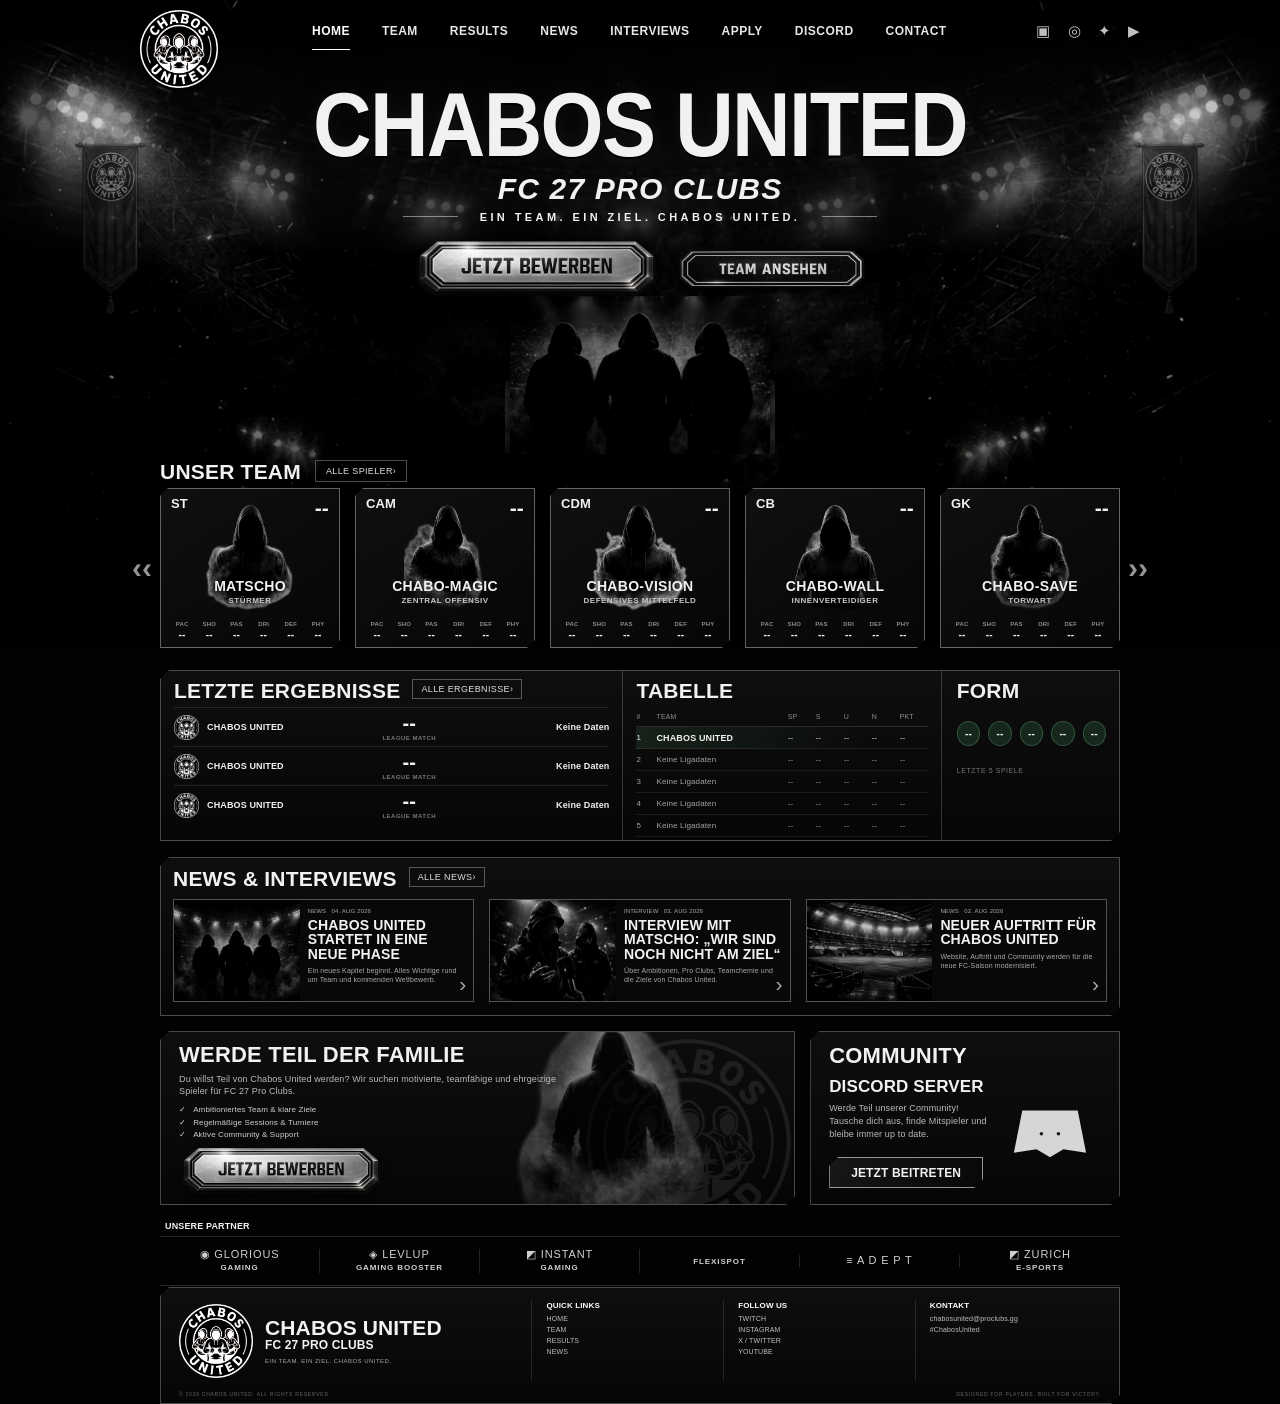
==== index.html @ f2123659 "Add files via upload" ====
<!doctype html>
<html lang="de">
<head>
  <meta charset="utf-8">
  <meta name="viewport" content="width=device-width,initial-scale=1,viewport-fit=cover">
  <title>Chabos United | FC Pro Clubs</title>
  <meta name="description" content="Offizielle Website von Chabos United. Spieler, Ergebnisse, Statistiken, News, Interviews und Bewerbungen.">
  <meta name="theme-color" content="#050505">
  <meta property="og:title" content="Chabos United | FC Pro Clubs">
  <meta property="og:description" content="Ein Team. Ein Ziel. Chabos United.">
  <meta property="og:type" content="website">
  <meta property="og:image" content="/assets/backgrounds/jersey-fabric.webp">
  <link rel="stylesheet" href="/css/style.css">
  <script defer src="/js/config.js"></script>
  <script defer src="/js/app.js"></script>
</head>
<body>
  <div class="site-bg" aria-hidden="true"></div>
  <header class="topbar" id="topbar">
    <div class="nav-wrap">
      <a class="brand" href="/" aria-label="Chabos United Home"><img src="/assets/branding/logo.webp" alt="Chabos United"></a>
      <button class="nav-toggle" type="button" aria-label="Menü öffnen" aria-expanded="false"><span></span><span></span><span></span></button>
      <nav class="main-nav" aria-label="Hauptnavigation">
        <a class="active" href="/">HOME</a>
        <a href="/team.html">TEAM</a>
        <a href="/results.html">RESULTS</a>
        <a href="/news.html">NEWS</a>
        <a href="/interviews.html">INTERVIEWS</a>
        <a href="/apply.html">APPLY</a>
        <a href="#discord">DISCORD</a>
        <a href="/contact.html">CONTACT</a>
      </nav>
      <div class="socials" aria-label="Social Media">
        <a href="#" aria-label="Twitch">▣</a><a href="#" aria-label="Instagram">◎</a><a href="#" aria-label="X">✦</a><a href="#" aria-label="YouTube">▶</a>
      </div>
    </div>
  </header>

  <main>
    <section class="hero" id="home"><img class="hero-lights" src="/assets/effects/hero-lights.webp" alt="" aria-hidden="true">
      <img class="hero-banner hero-banner-left" src="/assets/effects/banner.webp" alt="" aria-hidden="true">
      <img class="hero-banner hero-banner-right" src="/assets/effects/banner.webp" alt="" aria-hidden="true">
      <div class="hero-inner shell">
        <h1>CHABOS UNITED</h1>
        <div class="hero-subtitle">FC 27 PRO CLUBS</div>
        <div class="hero-tagline"><span></span>EIN TEAM. EIN ZIEL. CHABOS UNITED.<span></span></div>
        <div class="hero-actions">
          <a class="image-button apply" href="/apply.html"><img src="/assets/ui/apply-button.webp" alt="Jetzt bewerben"></a>
          <a class="image-button team" href="/team.html"><img src="/assets/ui/team-button.webp" alt="Team ansehen"></a>
        </div>
      </div>
      <img class="hero-trio" src="/assets/effects/hero-stage.webp" alt="Drei Chabos United Spieler">
      <img class="hero-smoke" src="/assets/effects/smoke.webp" alt="" aria-hidden="true">
    </section>

    <section class="team-section shell" id="team">
      <div class="section-title-row">
        <h2>UNSER TEAM</h2>
        <a class="mini-link" href="/team.html">ALLE SPIELER <span>›</span></a>
      </div>
      <div class="team-carousel-wrap">
        <button class="carousel-arrow left" aria-label="Vorherige Spieler">‹‹</button>
        <div class="team-carousel" id="teamCarousel" aria-live="polite"></div>
        <button class="carousel-arrow right" aria-label="Nächste Spieler">››</button>
      </div>
    </section>

    <section class="match-overview shell panel-cut">
      <div class="results-panel overview-col">
        <div class="panel-heading"><h2>LETZTE ERGEBNISSE</h2><a href="/results.html">ALLE ERGEBNISSE <span>›</span></a></div>
        <div id="recentMatches" class="match-list"></div>
      </div>
      <div class="table-panel overview-col">
        <div class="panel-heading"><h2>TABELLE</h2></div>
        <div class="standings-head"><span>#</span><span>TEAM</span><span>SP</span><span>S</span><span>U</span><span>N</span><span>PKT</span></div>
        <div class="standing-row active"><span>1</span><strong>CHABOS UNITED</strong><span id="tablePlayed">--</span><span id="tableWins">--</span><span id="tableDraws">--</span><span id="tableLosses">--</span><span id="tablePoints">--</span></div>
        <div class="standing-row muted"><span>2</span><span>Keine Ligadaten</span><span>--</span><span>--</span><span>--</span><span>--</span><span>--</span></div>
        <div class="standing-row muted"><span>3</span><span>Keine Ligadaten</span><span>--</span><span>--</span><span>--</span><span>--</span><span>--</span></div>
        <div class="standing-row muted"><span>4</span><span>Keine Ligadaten</span><span>--</span><span>--</span><span>--</span><span>--</span><span>--</span></div>
        <div class="standing-row muted"><span>5</span><span>Keine Ligadaten</span><span>--</span><span>--</span><span>--</span><span>--</span><span>--</span></div>
      </div>
      <div class="form-panel overview-col">
        <div class="panel-heading"><h2>FORM</h2></div>
        <div class="form-badges" id="formBadges"><span>--</span><span>--</span><span>--</span><span>--</span><span>--</span></div>
        <small>LETZTE 5 SPIELE</small>
      </div>
    </section>

    <section class="news-section shell panel-cut">
      <div class="panel-heading"><h2>NEWS &amp; INTERVIEWS</h2><a href="/news.html">ALLE NEWS <span>›</span></a></div>
      <div class="news-grid" id="homeNews"></div>
    </section>

    <section class="recruit-community shell">
      <article class="recruit panel-cut">
        <div class="recruit-copy">
          <h2>WERDE TEIL DER FAMILIE</h2>
          <p>Du willst Teil von Chabos United werden? Wir suchen motivierte, teamfähige und ehrgeizige Spieler für FC 27 Pro Clubs.</p>
          <ul><li>Ambitioniertes Team &amp; klare Ziele</li><li>Regelmäßige Sessions &amp; Turniere</li><li>Aktive Community &amp; Support</li></ul>
          <a class="image-button recruit-button" href="/apply.html"><img src="/assets/ui/apply-button.webp" alt="Jetzt bewerben"></a>
        </div>
        <img class="recruit-figure" src="/assets/effects/recruit-hoodie.webp" alt="Chabos United Spieler">
        <img class="recruit-watermark" src="/assets/branding/logo.webp" alt="" aria-hidden="true">
      </article>
      <article class="community panel-cut" id="discord">
        <h2>COMMUNITY</h2>
        <h3>DISCORD SERVER</h3>
        <p>Werde Teil unserer Community! Tausche dich aus, finde Mitspieler und bleibe immer up to date.</p>
        <div class="discord-mark" aria-hidden="true"><span>●</span><span>●</span></div>
        <a class="discord-button" data-discord-link href="#">JETZT BEITRETEN</a>
      </article>
    </section>

    <section class="partners shell">
      <div class="partners-label">UNSERE PARTNER</div>
      <div class="partner-row"><span>◉ GLORIOUS<br><b>GAMING</b></span><span>◈ LEVLUP<br><b>GAMING BOOSTER</b></span><span>◩ INSTANT<br><b>GAMING</b></span><span><b>FLEXISPOT</b></span><span>≡ A D E P T</span><span>◩ ZURICH<br><b>E-SPORTS</b></span></div>
    </section>
  </main>

  <footer class="footer shell panel-cut">
    <div class="footer-brand"><img src="/assets/branding/logo.webp" alt="Chabos United"><div><strong>CHABOS UNITED</strong><span>FC 27 PRO CLUBS</span><small>EIN TEAM. EIN ZIEL. CHABOS UNITED.</small></div></div>
    <div class="footer-links"><h4>QUICK LINKS</h4><a href="/">HOME</a><a href="/team.html">TEAM</a><a href="/results.html">RESULTS</a><a href="/news.html">NEWS</a></div>
    <div class="footer-links"><h4>FOLLOW US</h4><a href="#">TWITCH</a><a href="#">INSTAGRAM</a><a href="#">X / TWITTER</a><a href="#">YOUTUBE</a></div>
    <div class="footer-links"><h4>KONTAKT</h4><a href="mailto:chabosunited@proclubs.gg">chabosunited@proclubs.gg</a><span>#ChabosUnited</span></div>
    <div class="footer-bottom"><span>© 2026 CHABOS UNITED. ALL RIGHTS RESERVED.</span><span>DESIGNED FOR PLAYERS. BUILT FOR VICTORY.</span></div>
  </footer>
</body>
</html>
---- css/style.css ----
:root{--bg:#050505;--panel:rgba(11,11,11,.92);--panel2:#101010;--text:#f1f1f1;--muted:#9b9b9b;--line:rgba(255,255,255,.26);--line2:rgba(255,255,255,.48);--green:#284b35;--head:"Arial Narrow","Roboto Condensed",Impact,sans-serif;--ui:"Arial Narrow","Roboto Condensed","Segoe UI",sans-serif}
*{box-sizing:border-box}html{scroll-behavior:smooth;background:#020202}body{margin:0;min-width:320px;background:#020202;position:relative;color:var(--text);font-family:var(--ui);font-size:13px;letter-spacing:.01em;overflow-x:hidden}.site-bg{position:absolute;z-index:0;pointer-events:none;inset:0 0 auto;height:650px;background:linear-gradient(to bottom,rgba(0,0,0,.08) 0%,rgba(0,0,0,.1) 50%,#020202 98%),url('/assets/backgrounds/stadium.webp') center -72px/cover no-repeat;filter:brightness(1.12) contrast(1.08)}.site-bg:after{content:"";position:absolute;inset:0;background:radial-gradient(circle at 50% 18%,transparent 0 17%,rgba(0,0,0,.16) 42%,rgba(0,0,0,.5) 100%),linear-gradient(to bottom,transparent 70%,#020202)}header,main,footer{position:relative;z-index:1}a{color:inherit;text-decoration:none}img{display:block;max-width:100%}.shell{width:min(960px,calc(100% - 30px));margin-inline:auto}.panel-cut{position:relative;background:linear-gradient(180deg,rgba(15,15,15,.94),rgba(6,6,6,.96));border:1px solid var(--line);clip-path:polygon(9px 0,100% 0,100% calc(100% - 9px),calc(100% - 9px) 100%,0 100%,0 9px)}
.topbar{position:absolute;z-index:50;top:0;left:0;width:100%;height:62px;transition:.25s}.topbar.sticky{position:fixed;background:rgba(2,2,2,.83);backdrop-filter:blur(12px);border-bottom:1px solid rgba(255,255,255,.12)}.nav-wrap{height:62px;max-width:1000px;margin:auto;padding:0;display:flex;align-items:center}.brand{width:86px;align-self:flex-start;margin-top:10px;flex:none;filter:drop-shadow(0 2px 2px #000)}.brand img{width:78px;height:78px;object-fit:contain}.main-nav{display:flex;align-items:center;gap:32px;margin-left:86px;height:100%;white-space:nowrap}.main-nav a{font:700 12px/1 var(--ui);letter-spacing:.04em;color:#e7e7e7;height:100%;display:flex;align-items:center;position:relative}.main-nav a:hover,.main-nav a.active{color:#fff}.main-nav a.active:after{content:"";position:absolute;left:0;right:0;bottom:12px;height:1px;background:#fff}.socials{margin-left:auto;display:flex;gap:17px;font-size:15px;align-items:center}.socials a{opacity:.8}.socials a:hover{opacity:1}.nav-toggle{display:none;margin-left:auto;background:transparent;border:0;padding:10px}.nav-toggle span{display:block;width:24px;height:2px;background:#fff;margin:5px 0}
.hero{height:454px;position:relative;overflow:hidden;padding-top:68px}.hero-lights{position:absolute;z-index:1;left:0;right:0;top:33px;width:100%;height:220px;object-fit:cover;opacity:.34;mix-blend-mode:screen;pointer-events:none;-webkit-mask-image:linear-gradient(to bottom,transparent 0,#000 18%,#000 75%,transparent 100%);mask-image:linear-gradient(to bottom,transparent 0,#000 18%,#000 75%,transparent 100%)}.hero-inner{text-align:center;position:relative;z-index:5}.hero h1{margin:15px 0 0;font-family:var(--head);font-weight:900;font-stretch:condensed;font-size:90px;line-height:.94;letter-spacing:-.02em;transform:scaleX(.9);text-shadow:0 2px 0 #000,0 0 20px rgba(255,255,255,.06)}.hero-subtitle{margin-top:4px;font-size:30px;font-weight:800;font-style:italic;letter-spacing:.04em}.hero-tagline{margin-top:5px;display:flex;align-items:center;justify-content:center;gap:22px;font-size:11px;font-weight:700;letter-spacing:.31em}.hero-tagline span{width:55px;height:1px;background:rgba(255,255,255,.45)}.hero-actions{display:flex;justify-content:center;align-items:center;gap:18px;margin-top:16px}.image-button{display:block;transition:transform .2s,filter .2s;filter:drop-shadow(0 3px 4px #000)}.image-button:hover{transform:translateY(-2px);filter:brightness(1.14) drop-shadow(0 4px 6px #000)}.image-button:active{transform:translateY(1px) scale(.99)}.image-button.apply{width:245px}.image-button.team{width:190px}.hero-banner{position:absolute;z-index:2;top:142px;width:105px;height:174px;object-fit:contain;opacity:.6;filter:brightness(.72)}.hero-banner-left{left:58px}.hero-banner-right{right:58px;transform:scaleX(-1)}.hero-trio{position:absolute;z-index:3;width:420px;height:200px;object-fit:contain;left:50%;bottom:-42px;transform:translateX(-50%);filter:brightness(.58) contrast(1.08) drop-shadow(0 0 8px #000);-webkit-mask-image:radial-gradient(ellipse 72% 76% at 50% 58%,#000 48%,transparent 100%);mask-image:radial-gradient(ellipse 72% 76% at 50% 58%,#000 48%,transparent 100%)}.hero-smoke{position:absolute;z-index:2;left:50%;bottom:-32px;width:940px;height:180px;object-fit:contain;transform:translateX(-50%);opacity:.54;mix-blend-mode:screen;animation:drift 16s ease-in-out infinite alternate}@keyframes drift{to{transform:translateX(-48%) scale(1.03)}}
.team-section{height:212px;position:relative;z-index:6}.section-title-row{height:34px;display:flex;align-items:center;gap:14px}.section-title-row h2,.panel-heading h2,.recruit h2,.community h2{font:900 21px/1 var(--head);letter-spacing:.01em;margin:0}.mini-link,.panel-heading>a{border:1px solid rgba(255,255,255,.3);height:22px;padding:0 10px;display:flex;align-items:center;font-size:9px;letter-spacing:.04em;color:#ddd}.team-carousel-wrap{position:relative}.team-carousel{display:grid;grid-template-columns:repeat(5,1fr);gap:15px;overflow:hidden}.carousel-arrow{position:absolute;top:64px;border:0;background:transparent;color:#cfcfcf;font:bold 30px/1 var(--head);z-index:3;opacity:.72;cursor:pointer}.carousel-arrow.left{left:-34px}.carousel-arrow.right{right:-34px}.player-card{height:160px;position:relative;padding:8px 10px 7px;overflow:hidden;background:linear-gradient(145deg,rgba(16,16,16,.98),rgba(6,6,6,.98));border:1px solid rgba(255,255,255,.36);clip-path:polygon(8px 0,100% 0,100% calc(100% - 8px),calc(100% - 8px) 100%,0 100%,0 8px);transition:.2s}.player-card:hover{transform:translateY(-3px);border-color:rgba(255,255,255,.65)}.player-card:after{content:"";position:absolute;inset:0;pointer-events:none;background-image:radial-gradient(rgba(255,255,255,.08) .7px,transparent .7px);background-size:15px 15px;opacity:.26}.player-top{position:relative;z-index:2;display:flex;justify-content:space-between;font:bold 13px/1 var(--ui)}.player-top .ovr{font-size:21px}.player-art{position:absolute;z-index:1;left:50%;top:15px;transform:translateX(-50%);width:126px;height:108px;object-fit:contain;filter:brightness(.8) contrast(1.08)}.player-name{position:absolute;z-index:3;left:6px;right:6px;top:90px;text-align:center;font:900 14px/1 var(--head);letter-spacing:.02em;white-space:nowrap;overflow:hidden;text-overflow:ellipsis}.player-role{position:absolute;z-index:3;left:6px;right:6px;top:107px;text-align:center;font-size:8px;font-weight:700;color:#c6c6c6;letter-spacing:.06em}.player-stats{position:absolute;z-index:3;left:9px;right:9px;bottom:7px;display:grid;grid-template-columns:repeat(6,1fr);gap:3px;text-align:center}.player-stat b{display:block;font-size:6px;color:#8c8c8c}.player-stat span{display:block;font-size:10px;font-weight:700;margin-top:2px}
.match-overview{height:171px;display:grid;grid-template-columns:1.45fr 1fr .56fr;margin-top:4px;overflow:hidden}.overview-col{min-width:0;padding:9px 13px}.overview-col+.overview-col{border-left:1px solid rgba(255,255,255,.19)}.panel-heading{height:26px;display:flex;align-items:flex-start;gap:12px}.panel-heading h2{font-size:21px}.panel-heading>a{height:20px;padding:0 8px;margin-top:-1px}.match-list{margin-top:1px}.match-row{height:39px;border-top:1px solid rgba(255,255,255,.1);display:grid;grid-template-columns:1.4fr .55fr 1.15fr;align-items:center;font-size:9px}.club-name{display:flex;align-items:center;gap:8px;font-weight:700}.mini-crest{width:25px;height:25px;object-fit:contain}.score{text-align:center;font:900 20px/1 var(--head)}.score small{display:block;margin-top:2px;font:600 6px/1 var(--ui);color:#777;letter-spacing:.08em}.opponent{text-align:right;font-weight:600;overflow:hidden;text-overflow:ellipsis;white-space:nowrap}.standings-head,.standing-row{display:grid;grid-template-columns:20px 1fr repeat(5,28px);align-items:center}.standings-head{height:21px;color:#8d8d8d;font-size:7px;border-bottom:1px solid rgba(255,255,255,.12)}.standing-row{height:22px;font-size:8px;border-bottom:1px solid rgba(255,255,255,.08)}.standing-row.active{background:linear-gradient(90deg,rgba(37,65,45,.42),transparent 78%)}.standing-row strong{font-size:9px}.standing-row.muted{color:#a4a4a4}.form-panel{padding-left:15px}.form-badges{display:flex;gap:8px;margin-top:15px}.form-badges span{width:25px;height:25px;border-radius:50%;display:grid;place-items:center;background:#16271c;border:1px solid #33553e;font:bold 10px/1 var(--ui)}.form-badges span.draw{background:#222;border-color:#555}.form-badges span.loss{background:#2b1717;border-color:#593434}.form-panel small{display:block;color:#777;font-size:7px;margin-top:21px;letter-spacing:.08em}
.news-section{height:159px;margin-top:16px;padding:10px 12px}.news-section>.panel-heading{height:31px}.news-grid{display:grid;grid-template-columns:repeat(3,1fr);gap:15px}.news-card{height:103px;border:1px solid rgba(255,255,255,.3);display:grid;grid-template-columns:42% 58%;overflow:hidden;position:relative;background:#080808}.news-card img{width:100%;height:100%;object-fit:cover;filter:grayscale(1) contrast(1.05) brightness(.75)}.news-copy{padding:8px 8px 6px}.news-meta{font-size:6px;color:#aaa;text-transform:uppercase;margin-bottom:4px}.news-copy h3{font:900 14px/1.02 var(--head);margin:0 0 5px}.news-copy p{font-size:7px;color:#aaa;line-height:1.35;margin:0 0 3px}.news-arrow{position:absolute;right:7px;bottom:5px;font-size:21px;color:#aaa}
.recruit-community{height:184px;margin-top:15px;display:grid;grid-template-columns:2.05fr 1fr;gap:15px}.recruit,.community{height:174px;overflow:hidden}.recruit{padding:12px 18px}.recruit-copy{position:relative;z-index:4;width:64%}.recruit h2,.community h2{font-size:22px}.recruit p{font-size:9px;line-height:1.35;color:#bbb;margin:7px 0}.recruit ul{list-style:none;margin:5px 0 3px;padding:0;font-size:8px;line-height:1.55;color:#d0d0d0}.recruit li:before{content:"✓";margin-right:7px}.recruit-button{width:204px;margin-top:5px}.recruit-figure{position:absolute;z-index:2;right:65px;bottom:-43px;width:235px;height:245px;object-fit:contain;opacity:.64;filter:brightness(.72) contrast(1.12)}.recruit-watermark{position:absolute;z-index:1;right:3px;bottom:-40px;width:205px;opacity:.08}.community{padding:13px 18px;position:relative}.community h3{font:900 17px/1 var(--head);margin:11px 0 7px}.community p{font-size:9px;line-height:1.45;color:#bcbcbc;width:61%;margin:0}.discord-mark{position:absolute;right:27px;top:72px;width:84px;height:58px;background:#d6d6d6;clip-path:polygon(17% 11%,83% 11%,93% 84%,66% 78%,50% 92%,34% 78%,7% 84%);display:flex;justify-content:center;gap:12px;align-items:center;color:#181818}.discord-mark span{font-size:8px}.discord-button{display:grid;place-items:center;position:absolute;left:18px;bottom:16px;width:154px;height:31px;border:1px solid rgba(255,255,255,.55);clip-path:polygon(9px 0,100% 0,100% calc(100% - 9px),calc(100% - 9px) 100%,0 100%,0 9px);font:900 12px/1 var(--head);background:linear-gradient(110deg,#171717,#080808);transition:.2s}.discord-button:hover{background:#1c1c1c;transform:translateY(-2px)}
.partners{height:72px}.partners-label{height:22px;font:bold 9px/1 var(--ui);display:flex;align-items:flex-end;padding:0 5px 5px;border-bottom:1px solid rgba(255,255,255,.15)}.partner-row{height:49px;display:grid;grid-template-columns:repeat(6,1fr);align-items:center;text-align:center;border-bottom:1px solid rgba(255,255,255,.15)}.partner-row span{font-size:11px;letter-spacing:.08em;color:#d0d0d0;border-right:1px solid rgba(255,255,255,.13);line-height:1.05}.partner-row span:last-child{border-right:0}.partner-row b{font-size:8px;font-weight:600}
.footer{height:117px;margin-bottom:0;padding:12px 18px 22px;display:grid;grid-template-columns:2fr 1.05fr 1.05fr 1.1fr;gap:14px;overflow:hidden}.footer-brand{display:flex;align-items:center;gap:12px}.footer-brand img{width:74px;height:74px;object-fit:contain}.footer-brand div{display:flex;flex-direction:column}.footer-brand strong{font:900 21px/1 var(--head)}.footer-brand span{font:bold 12px/1.3 var(--ui)}.footer-brand small{font-size:6px;color:#aaa;margin-top:5px;letter-spacing:.08em}.footer-links{border-left:1px solid rgba(255,255,255,.12);padding-left:14px;display:flex;flex-direction:column;font-size:7px;line-height:1.55;color:#c0c0c0}.footer-links h4{margin:2px 0 4px;font:bold 8px/1 var(--ui);color:#fff}.footer-bottom{position:absolute;left:18px;right:18px;bottom:6px;display:flex;justify-content:space-between;font-size:5px;color:#686868;letter-spacing:.15em}
/* subpages */.subpage{padding-top:90px;min-height:100vh}.subpage .subhero{min-height:130px;padding:25px 0;border-bottom:1px solid rgba(255,255,255,.13)}.subhero h1{font:900 54px/.95 var(--head);margin:0}.subhero p{color:#aaa;margin-top:8px;max-width:600px}.content-panel{margin:20px auto;padding:18px;min-height:300px}.content-grid{display:grid;grid-template-columns:repeat(3,1fr);gap:16px}.detail-card{border:1px solid var(--line);background:#090909;padding:14px}.detail-card h3{font:900 20px/1 var(--head);margin:0 0 8px}.detail-card p{color:#aaa}.apply-form{display:grid;grid-template-columns:1fr 1fr;gap:12px}.apply-form label{display:flex;flex-direction:column;gap:6px;font-size:10px;font-weight:700}.apply-form input,.apply-form select,.apply-form textarea{background:#080808;border:1px solid #333;color:#eee;padding:11px 12px;font:inherit}.apply-form textarea{min-height:110px;resize:vertical}.apply-form .full{grid-column:1/-1}.submit{background:#e4e4e4;color:#111;border:0;padding:12px 18px;font:900 16px/1 var(--head);cursor:pointer}.form-status{grid-column:1/-1;color:#bbb;font-size:10px}
@media(max-width:1000px){.main-nav{gap:20px;margin-left:65px}.hero-banner{display:none}.carousel-arrow{display:none}.team-carousel{overflow-x:auto;scroll-snap-type:x mandatory;display:flex;padding-bottom:4px}.player-card{flex:0 0 174px;scroll-snap-align:start}.shell{width:min(930px,calc(100% - 28px))}}
@media(max-width:780px){.topbar,.nav-wrap{height:58px}.brand{width:66px;margin-top:7px}.brand img{width:64px;height:64px}.nav-toggle{display:block}.main-nav{position:fixed;inset:58px 0 auto;background:rgba(0,0,0,.96);padding:18px 22px;display:none;flex-direction:column;align-items:flex-start;gap:0;margin:0;height:auto;border-bottom:1px solid #333}.main-nav.open{display:flex}.main-nav a{height:38px;width:100%}.main-nav a.active:after{bottom:2px;right:auto;width:35px}.socials{display:none}.hero{height:415px;padding-top:80px}.hero h1{font-size:clamp(52px,13vw,78px)}.hero-subtitle{font-size:23px}.hero-tagline{font-size:8px;letter-spacing:.18em;gap:10px}.hero-tagline span{width:25px}.hero-actions{gap:8px}.image-button.apply{width:205px}.image-button.team{width:160px}.hero-trio{width:310px}.team-section{height:202px}.match-overview{height:auto;display:block;clip-path:none}.overview-col+.overview-col{border-left:0;border-top:1px solid rgba(255,255,255,.18)}.results-panel{min-height:165px}.table-panel{min-height:160px}.form-panel{min-height:110px}.news-section{height:auto}.news-grid{grid-template-columns:1fr}.news-card{height:110px}.recruit-community{height:auto;grid-template-columns:1fr}.recruit,.community{height:185px}.partners{height:auto}.partner-row{grid-template-columns:repeat(3,1fr);height:auto}.partner-row span{min-height:43px;display:grid;place-items:center;border-bottom:1px solid rgba(255,255,255,.1)}.footer{height:auto;min-height:265px;grid-template-columns:1fr 1fr}.footer-brand{grid-column:1/-1}.footer-bottom{position:static;grid-column:1/-1;margin-top:8px;gap:15px}.content-grid{grid-template-columns:1fr}.apply-form{grid-template-columns:1fr}.apply-form .full{grid-column:auto}}
@media(max-width:480px){.shell{width:calc(100% - 20px)}.hero{height:390px}.hero h1{font-size:51px;margin-top:7px}.hero-subtitle{font-size:19px}.hero-actions{flex-direction:column;gap:0;margin-top:13px}.image-button.apply{width:188px}.image-button.team{width:170px;margin-top:-8px}.hero-trio{width:270px;bottom:-6px}.team-section{height:204px}.section-title-row h2,.panel-heading h2{font-size:19px}.recruit-copy{width:78%}.recruit-figure{right:-20px;opacity:.35}.community p{width:65%}.footer{grid-template-columns:1fr}.footer-links{border-left:0;border-top:1px solid #222;padding:8px 0}.footer-bottom{flex-direction:column}.subhero h1{font-size:42px}}
@media(prefers-reduced-motion:reduce){*{scroll-behavior:auto!important;animation:none!important;transition:none!important}}
.roster-detail{display:grid;grid-template-columns:120px 1fr;min-height:190px;gap:12px;overflow:hidden}.roster-detail>img{width:120px;height:160px;object-fit:contain;filter:brightness(.75)}.roster-detail h3{font-size:22px}.roster-detail p{font-size:9px;margin:2px 0 10px}.roster-detail dl{display:grid;grid-template-columns:repeat(3,1fr);gap:6px;margin:0}.roster-detail dl div{border:1px solid #242424;padding:6px;text-align:center}.roster-detail dt{font-size:7px;color:#777}.roster-detail dd{font:900 16px/1 var(--head);margin:3px 0 0}.results-list{display:flex;flex-direction:column}.result-big{display:grid;grid-template-columns:1fr 120px 1fr;align-items:center;min-height:78px;border-bottom:1px solid #242424}.result-big>div{display:flex;align-items:center;gap:12px}.result-big img{width:42px;height:42px;object-fit:contain}.result-big>b{text-align:center;font:900 28px/1 var(--head)}.result-big .away{justify-content:flex-end}.wide-thumb{width:100%;height:150px;object-fit:cover;filter:grayscale(1)}.article-view{max-width:760px;margin:auto}.article-view>img{width:100%;max-height:360px;object-fit:cover;filter:grayscale(1);margin-bottom:16px}.article-view h2{font:900 36px/1 var(--head);margin:6px 0 12px}.article-view h3{font:900 19px/1 var(--head);margin-top:24px}.article-view p{font-size:12px;line-height:1.7;color:#bbb}.article-view blockquote{margin:14px 0;padding:16px;border-left:2px solid #ddd;background:#0b0b0b;font:900 25px/1.1 var(--head)}.empty{color:#999;padding:30px;text-align:center}
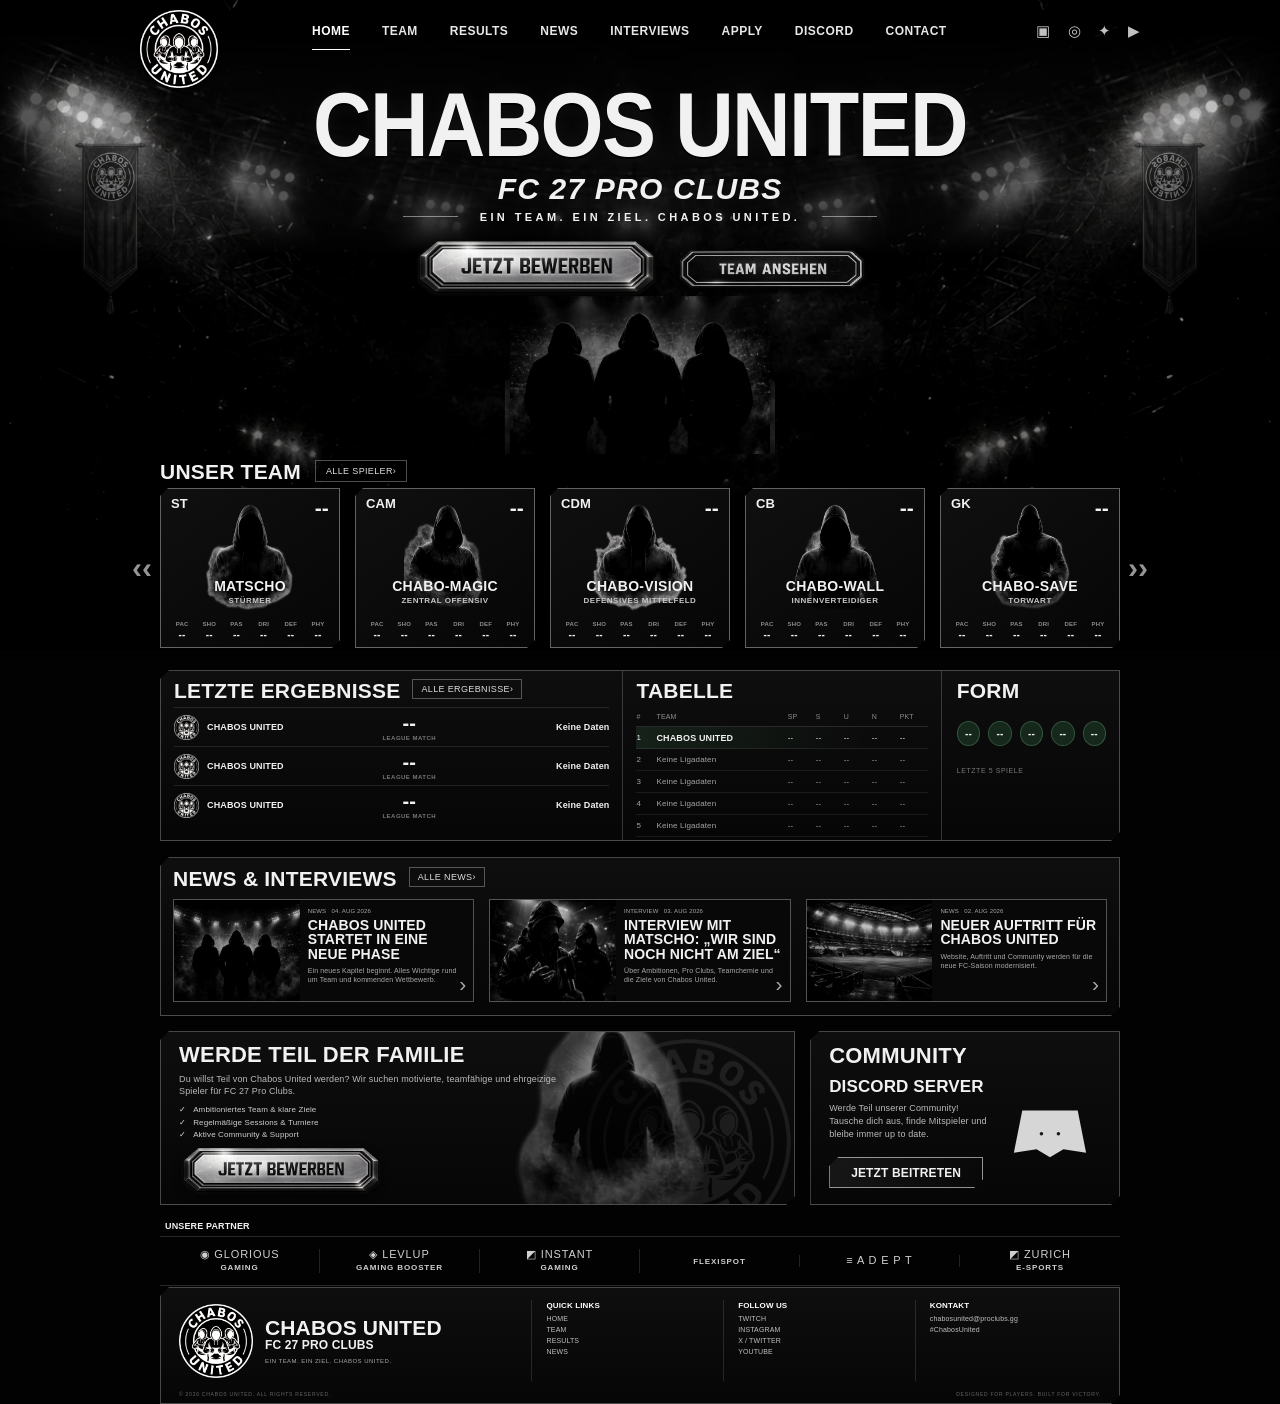
==== commit 65c34c1c: "Add files via upload" ====
--- a/index.html
+++ b/index.html
@@ -9,26 +9,26 @@
   <meta property="og:title" content="Chabos United | FC Pro Clubs">
   <meta property="og:description" content="Ein Team. Ein Ziel. Chabos United.">
   <meta property="og:type" content="website">
-  <meta property="og:image" content="/assets/backgrounds/jersey-fabric.webp">
-  <link rel="stylesheet" href="/css/style.css">
-  <script defer src="/js/config.js"></script>
-  <script defer src="/js/app.js"></script>
+  <meta property="og:image" content="https://chabos-united-website.pages.dev/assets/backgrounds/jersey-fabric.webp">
+  <link rel="stylesheet" href="css/style.css">
+  <script defer src="js/config.js"></script>
+  <script defer src="js/app.js"></script>
 </head>
 <body>
   <div class="site-bg" aria-hidden="true"></div>
   <header class="topbar" id="topbar">
     <div class="nav-wrap">
-      <a class="brand" href="/" aria-label="Chabos United Home"><img src="/assets/branding/logo.webp" alt="Chabos United"></a>
+      <a class="brand" href="index.html" aria-label="Chabos United Home"><img src="assets/branding/logo.webp" alt="Chabos United"></a>
       <button class="nav-toggle" type="button" aria-label="Menü öffnen" aria-expanded="false"><span></span><span></span><span></span></button>
       <nav class="main-nav" aria-label="Hauptnavigation">
-        <a class="active" href="/">HOME</a>
-        <a href="/team.html">TEAM</a>
-        <a href="/results.html">RESULTS</a>
-        <a href="/news.html">NEWS</a>
-        <a href="/interviews.html">INTERVIEWS</a>
-        <a href="/apply.html">APPLY</a>
+        <a class="active" href="index.html">HOME</a>
+        <a href="team.html">TEAM</a>
+        <a href="results.html">RESULTS</a>
+        <a href="news.html">NEWS</a>
+        <a href="interviews.html">INTERVIEWS</a>
+        <a href="apply.html">APPLY</a>
         <a href="#discord">DISCORD</a>
-        <a href="/contact.html">CONTACT</a>
+        <a href="contact.html">CONTACT</a>
       </nav>
       <div class="socials" aria-label="Social Media">
         <a href="#" aria-label="Twitch">▣</a><a href="#" aria-label="Instagram">◎</a><a href="#" aria-label="X">✦</a><a href="#" aria-label="YouTube">▶</a>
@@ -37,26 +37,26 @@
   </header>
 
   <main>
-    <section class="hero" id="home"><img class="hero-lights" src="/assets/effects/hero-lights.webp" alt="" aria-hidden="true">
-      <img class="hero-banner hero-banner-left" src="/assets/effects/banner.webp" alt="" aria-hidden="true">
-      <img class="hero-banner hero-banner-right" src="/assets/effects/banner.webp" alt="" aria-hidden="true">
+    <section class="hero" id="home"><img class="hero-lights" src="assets/effects/hero-lights.webp" alt="" aria-hidden="true">
+      <img class="hero-banner hero-banner-left" src="assets/effects/banner.webp" alt="" aria-hidden="true">
+      <img class="hero-banner hero-banner-right" src="assets/effects/banner.webp" alt="" aria-hidden="true">
       <div class="hero-inner shell">
         <h1>CHABOS UNITED</h1>
         <div class="hero-subtitle">FC 27 PRO CLUBS</div>
         <div class="hero-tagline"><span></span>EIN TEAM. EIN ZIEL. CHABOS UNITED.<span></span></div>
         <div class="hero-actions">
-          <a class="image-button apply" href="/apply.html"><img src="/assets/ui/apply-button.webp" alt="Jetzt bewerben"></a>
-          <a class="image-button team" href="/team.html"><img src="/assets/ui/team-button.webp" alt="Team ansehen"></a>
+          <a class="image-button apply" href="apply.html"><img src="assets/ui/apply-button.webp" alt="Jetzt bewerben"></a>
+          <a class="image-button team" href="team.html"><img src="assets/ui/team-button.webp" alt="Team ansehen"></a>
         </div>
       </div>
-      <img class="hero-trio" src="/assets/effects/hero-stage.webp" alt="Drei Chabos United Spieler">
-      <img class="hero-smoke" src="/assets/effects/smoke.webp" alt="" aria-hidden="true">
+      <img class="hero-trio" src="assets/effects/hero-stage.webp" alt="Drei Chabos United Spieler">
+      <img class="hero-smoke" src="assets/effects/smoke.webp" alt="" aria-hidden="true">
     </section>
 
     <section class="team-section shell" id="team">
       <div class="section-title-row">
         <h2>UNSER TEAM</h2>
-        <a class="mini-link" href="/team.html">ALLE SPIELER <span>›</span></a>
+        <a class="mini-link" href="team.html">ALLE SPIELER <span>›</span></a>
       </div>
       <div class="team-carousel-wrap">
         <button class="carousel-arrow left" aria-label="Vorherige Spieler">‹‹</button>
@@ -67,7 +67,7 @@
 
     <section class="match-overview shell panel-cut">
       <div class="results-panel overview-col">
-        <div class="panel-heading"><h2>LETZTE ERGEBNISSE</h2><a href="/results.html">ALLE ERGEBNISSE <span>›</span></a></div>
+        <div class="panel-heading"><h2>LETZTE ERGEBNISSE</h2><a href="results.html">ALLE ERGEBNISSE <span>›</span></a></div>
         <div id="recentMatches" class="match-list"></div>
       </div>
       <div class="table-panel overview-col">
@@ -87,7 +87,7 @@
     </section>
 
     <section class="news-section shell panel-cut">
-      <div class="panel-heading"><h2>NEWS &amp; INTERVIEWS</h2><a href="/news.html">ALLE NEWS <span>›</span></a></div>
+      <div class="panel-heading"><h2>NEWS &amp; INTERVIEWS</h2><a href="news.html">ALLE NEWS <span>›</span></a></div>
       <div class="news-grid" id="homeNews"></div>
     </section>
 
@@ -97,10 +97,10 @@
           <h2>WERDE TEIL DER FAMILIE</h2>
           <p>Du willst Teil von Chabos United werden? Wir suchen motivierte, teamfähige und ehrgeizige Spieler für FC 27 Pro Clubs.</p>
           <ul><li>Ambitioniertes Team &amp; klare Ziele</li><li>Regelmäßige Sessions &amp; Turniere</li><li>Aktive Community &amp; Support</li></ul>
-          <a class="image-button recruit-button" href="/apply.html"><img src="/assets/ui/apply-button.webp" alt="Jetzt bewerben"></a>
+          <a class="image-button recruit-button" href="apply.html"><img src="assets/ui/apply-button.webp" alt="Jetzt bewerben"></a>
         </div>
-        <img class="recruit-figure" src="/assets/effects/recruit-hoodie.webp" alt="Chabos United Spieler">
-        <img class="recruit-watermark" src="/assets/branding/logo.webp" alt="" aria-hidden="true">
+        <img class="recruit-figure" src="assets/effects/recruit-hoodie.webp" alt="Chabos United Spieler">
+        <img class="recruit-watermark" src="assets/branding/logo.webp" alt="" aria-hidden="true">
       </article>
       <article class="community panel-cut" id="discord">
         <h2>COMMUNITY</h2>
@@ -118,8 +118,8 @@
   </main>
 
   <footer class="footer shell panel-cut">
-    <div class="footer-brand"><img src="/assets/branding/logo.webp" alt="Chabos United"><div><strong>CHABOS UNITED</strong><span>FC 27 PRO CLUBS</span><small>EIN TEAM. EIN ZIEL. CHABOS UNITED.</small></div></div>
-    <div class="footer-links"><h4>QUICK LINKS</h4><a href="/">HOME</a><a href="/team.html">TEAM</a><a href="/results.html">RESULTS</a><a href="/news.html">NEWS</a></div>
+    <div class="footer-brand"><img src="assets/branding/logo.webp" alt="Chabos United"><div><strong>CHABOS UNITED</strong><span>FC 27 PRO CLUBS</span><small>EIN TEAM. EIN ZIEL. CHABOS UNITED.</small></div></div>
+    <div class="footer-links"><h4>QUICK LINKS</h4><a href="index.html">HOME</a><a href="team.html">TEAM</a><a href="results.html">RESULTS</a><a href="news.html">NEWS</a></div>
     <div class="footer-links"><h4>FOLLOW US</h4><a href="#">TWITCH</a><a href="#">INSTAGRAM</a><a href="#">X / TWITTER</a><a href="#">YOUTUBE</a></div>
     <div class="footer-links"><h4>KONTAKT</h4><a href="mailto:chabosunited@proclubs.gg">chabosunited@proclubs.gg</a><span>#ChabosUnited</span></div>
     <div class="footer-bottom"><span>© 2026 CHABOS UNITED. ALL RIGHTS RESERVED.</span><span>DESIGNED FOR PLAYERS. BUILT FOR VICTORY.</span></div>
--- a/css/style.css
+++ b/css/style.css
@@ -1,5 +1,5 @@
 :root{--bg:#050505;--panel:rgba(11,11,11,.92);--panel2:#101010;--text:#f1f1f1;--muted:#9b9b9b;--line:rgba(255,255,255,.26);--line2:rgba(255,255,255,.48);--green:#284b35;--head:"Arial Narrow","Roboto Condensed",Impact,sans-serif;--ui:"Arial Narrow","Roboto Condensed","Segoe UI",sans-serif}
-*{box-sizing:border-box}html{scroll-behavior:smooth;background:#020202}body{margin:0;min-width:320px;background:#020202;position:relative;color:var(--text);font-family:var(--ui);font-size:13px;letter-spacing:.01em;overflow-x:hidden}.site-bg{position:absolute;z-index:0;pointer-events:none;inset:0 0 auto;height:650px;background:linear-gradient(to bottom,rgba(0,0,0,.08) 0%,rgba(0,0,0,.1) 50%,#020202 98%),url('/assets/backgrounds/stadium.webp') center -72px/cover no-repeat;filter:brightness(1.12) contrast(1.08)}.site-bg:after{content:"";position:absolute;inset:0;background:radial-gradient(circle at 50% 18%,transparent 0 17%,rgba(0,0,0,.16) 42%,rgba(0,0,0,.5) 100%),linear-gradient(to bottom,transparent 70%,#020202)}header,main,footer{position:relative;z-index:1}a{color:inherit;text-decoration:none}img{display:block;max-width:100%}.shell{width:min(960px,calc(100% - 30px));margin-inline:auto}.panel-cut{position:relative;background:linear-gradient(180deg,rgba(15,15,15,.94),rgba(6,6,6,.96));border:1px solid var(--line);clip-path:polygon(9px 0,100% 0,100% calc(100% - 9px),calc(100% - 9px) 100%,0 100%,0 9px)}
+*{box-sizing:border-box}html{scroll-behavior:smooth;background:#020202}body{margin:0;min-width:320px;background:#020202;position:relative;color:var(--text);font-family:var(--ui);font-size:13px;letter-spacing:.01em;overflow-x:hidden}.site-bg{position:absolute;z-index:0;pointer-events:none;inset:0 0 auto;height:650px;background:linear-gradient(to bottom,rgba(0,0,0,.08) 0%,rgba(0,0,0,.1) 50%,#020202 98%),url('../assets/backgrounds/stadium.webp') center -72px/cover no-repeat;filter:brightness(1.12) contrast(1.08)}.site-bg:after{content:"";position:absolute;inset:0;background:radial-gradient(circle at 50% 18%,transparent 0 17%,rgba(0,0,0,.16) 42%,rgba(0,0,0,.5) 100%),linear-gradient(to bottom,transparent 70%,#020202)}header,main,footer{position:relative;z-index:1}a{color:inherit;text-decoration:none}img{display:block;max-width:100%}.shell{width:min(960px,calc(100% - 30px));margin-inline:auto}.panel-cut{position:relative;background:linear-gradient(180deg,rgba(15,15,15,.94),rgba(6,6,6,.96));border:1px solid var(--line);clip-path:polygon(9px 0,100% 0,100% calc(100% - 9px),calc(100% - 9px) 100%,0 100%,0 9px)}
 .topbar{position:absolute;z-index:50;top:0;left:0;width:100%;height:62px;transition:.25s}.topbar.sticky{position:fixed;background:rgba(2,2,2,.83);backdrop-filter:blur(12px);border-bottom:1px solid rgba(255,255,255,.12)}.nav-wrap{height:62px;max-width:1000px;margin:auto;padding:0;display:flex;align-items:center}.brand{width:86px;align-self:flex-start;margin-top:10px;flex:none;filter:drop-shadow(0 2px 2px #000)}.brand img{width:78px;height:78px;object-fit:contain}.main-nav{display:flex;align-items:center;gap:32px;margin-left:86px;height:100%;white-space:nowrap}.main-nav a{font:700 12px/1 var(--ui);letter-spacing:.04em;color:#e7e7e7;height:100%;display:flex;align-items:center;position:relative}.main-nav a:hover,.main-nav a.active{color:#fff}.main-nav a.active:after{content:"";position:absolute;left:0;right:0;bottom:12px;height:1px;background:#fff}.socials{margin-left:auto;display:flex;gap:17px;font-size:15px;align-items:center}.socials a{opacity:.8}.socials a:hover{opacity:1}.nav-toggle{display:none;margin-left:auto;background:transparent;border:0;padding:10px}.nav-toggle span{display:block;width:24px;height:2px;background:#fff;margin:5px 0}
 .hero{height:454px;position:relative;overflow:hidden;padding-top:68px}.hero-lights{position:absolute;z-index:1;left:0;right:0;top:33px;width:100%;height:220px;object-fit:cover;opacity:.34;mix-blend-mode:screen;pointer-events:none;-webkit-mask-image:linear-gradient(to bottom,transparent 0,#000 18%,#000 75%,transparent 100%);mask-image:linear-gradient(to bottom,transparent 0,#000 18%,#000 75%,transparent 100%)}.hero-inner{text-align:center;position:relative;z-index:5}.hero h1{margin:15px 0 0;font-family:var(--head);font-weight:900;font-stretch:condensed;font-size:90px;line-height:.94;letter-spacing:-.02em;transform:scaleX(.9);text-shadow:0 2px 0 #000,0 0 20px rgba(255,255,255,.06)}.hero-subtitle{margin-top:4px;font-size:30px;font-weight:800;font-style:italic;letter-spacing:.04em}.hero-tagline{margin-top:5px;display:flex;align-items:center;justify-content:center;gap:22px;font-size:11px;font-weight:700;letter-spacing:.31em}.hero-tagline span{width:55px;height:1px;background:rgba(255,255,255,.45)}.hero-actions{display:flex;justify-content:center;align-items:center;gap:18px;margin-top:16px}.image-button{display:block;transition:transform .2s,filter .2s;filter:drop-shadow(0 3px 4px #000)}.image-button:hover{transform:translateY(-2px);filter:brightness(1.14) drop-shadow(0 4px 6px #000)}.image-button:active{transform:translateY(1px) scale(.99)}.image-button.apply{width:245px}.image-button.team{width:190px}.hero-banner{position:absolute;z-index:2;top:142px;width:105px;height:174px;object-fit:contain;opacity:.6;filter:brightness(.72)}.hero-banner-left{left:58px}.hero-banner-right{right:58px;transform:scaleX(-1)}.hero-trio{position:absolute;z-index:3;width:420px;height:200px;object-fit:contain;left:50%;bottom:-42px;transform:translateX(-50%);filter:brightness(.58) contrast(1.08) drop-shadow(0 0 8px #000);-webkit-mask-image:radial-gradient(ellipse 72% 76% at 50% 58%,#000 48%,transparent 100%);mask-image:radial-gradient(ellipse 72% 76% at 50% 58%,#000 48%,transparent 100%)}.hero-smoke{position:absolute;z-index:2;left:50%;bottom:-32px;width:940px;height:180px;object-fit:contain;transform:translateX(-50%);opacity:.54;mix-blend-mode:screen;animation:drift 16s ease-in-out infinite alternate}@keyframes drift{to{transform:translateX(-48%) scale(1.03)}}
 .team-section{height:212px;position:relative;z-index:6}.section-title-row{height:34px;display:flex;align-items:center;gap:14px}.section-title-row h2,.panel-heading h2,.recruit h2,.community h2{font:900 21px/1 var(--head);letter-spacing:.01em;margin:0}.mini-link,.panel-heading>a{border:1px solid rgba(255,255,255,.3);height:22px;padding:0 10px;display:flex;align-items:center;font-size:9px;letter-spacing:.04em;color:#ddd}.team-carousel-wrap{position:relative}.team-carousel{display:grid;grid-template-columns:repeat(5,1fr);gap:15px;overflow:hidden}.carousel-arrow{position:absolute;top:64px;border:0;background:transparent;color:#cfcfcf;font:bold 30px/1 var(--head);z-index:3;opacity:.72;cursor:pointer}.carousel-arrow.left{left:-34px}.carousel-arrow.right{right:-34px}.player-card{height:160px;position:relative;padding:8px 10px 7px;overflow:hidden;background:linear-gradient(145deg,rgba(16,16,16,.98),rgba(6,6,6,.98));border:1px solid rgba(255,255,255,.36);clip-path:polygon(8px 0,100% 0,100% calc(100% - 8px),calc(100% - 8px) 100%,0 100%,0 8px);transition:.2s}.player-card:hover{transform:translateY(-3px);border-color:rgba(255,255,255,.65)}.player-card:after{content:"";position:absolute;inset:0;pointer-events:none;background-image:radial-gradient(rgba(255,255,255,.08) .7px,transparent .7px);background-size:15px 15px;opacity:.26}.player-top{position:relative;z-index:2;display:flex;justify-content:space-between;font:bold 13px/1 var(--ui)}.player-top .ovr{font-size:21px}.player-art{position:absolute;z-index:1;left:50%;top:15px;transform:translateX(-50%);width:126px;height:108px;object-fit:contain;filter:brightness(.8) contrast(1.08)}.player-name{position:absolute;z-index:3;left:6px;right:6px;top:90px;text-align:center;font:900 14px/1 var(--head);letter-spacing:.02em;white-space:nowrap;overflow:hidden;text-overflow:ellipsis}.player-role{position:absolute;z-index:3;left:6px;right:6px;top:107px;text-align:center;font-size:8px;font-weight:700;color:#c6c6c6;letter-spacing:.06em}.player-stats{position:absolute;z-index:3;left:9px;right:9px;bottom:7px;display:grid;grid-template-columns:repeat(6,1fr);gap:3px;text-align:center}.player-stat b{display:block;font-size:6px;color:#8c8c8c}.player-stat span{display:block;font-size:10px;font-weight:700;margin-top:2px}
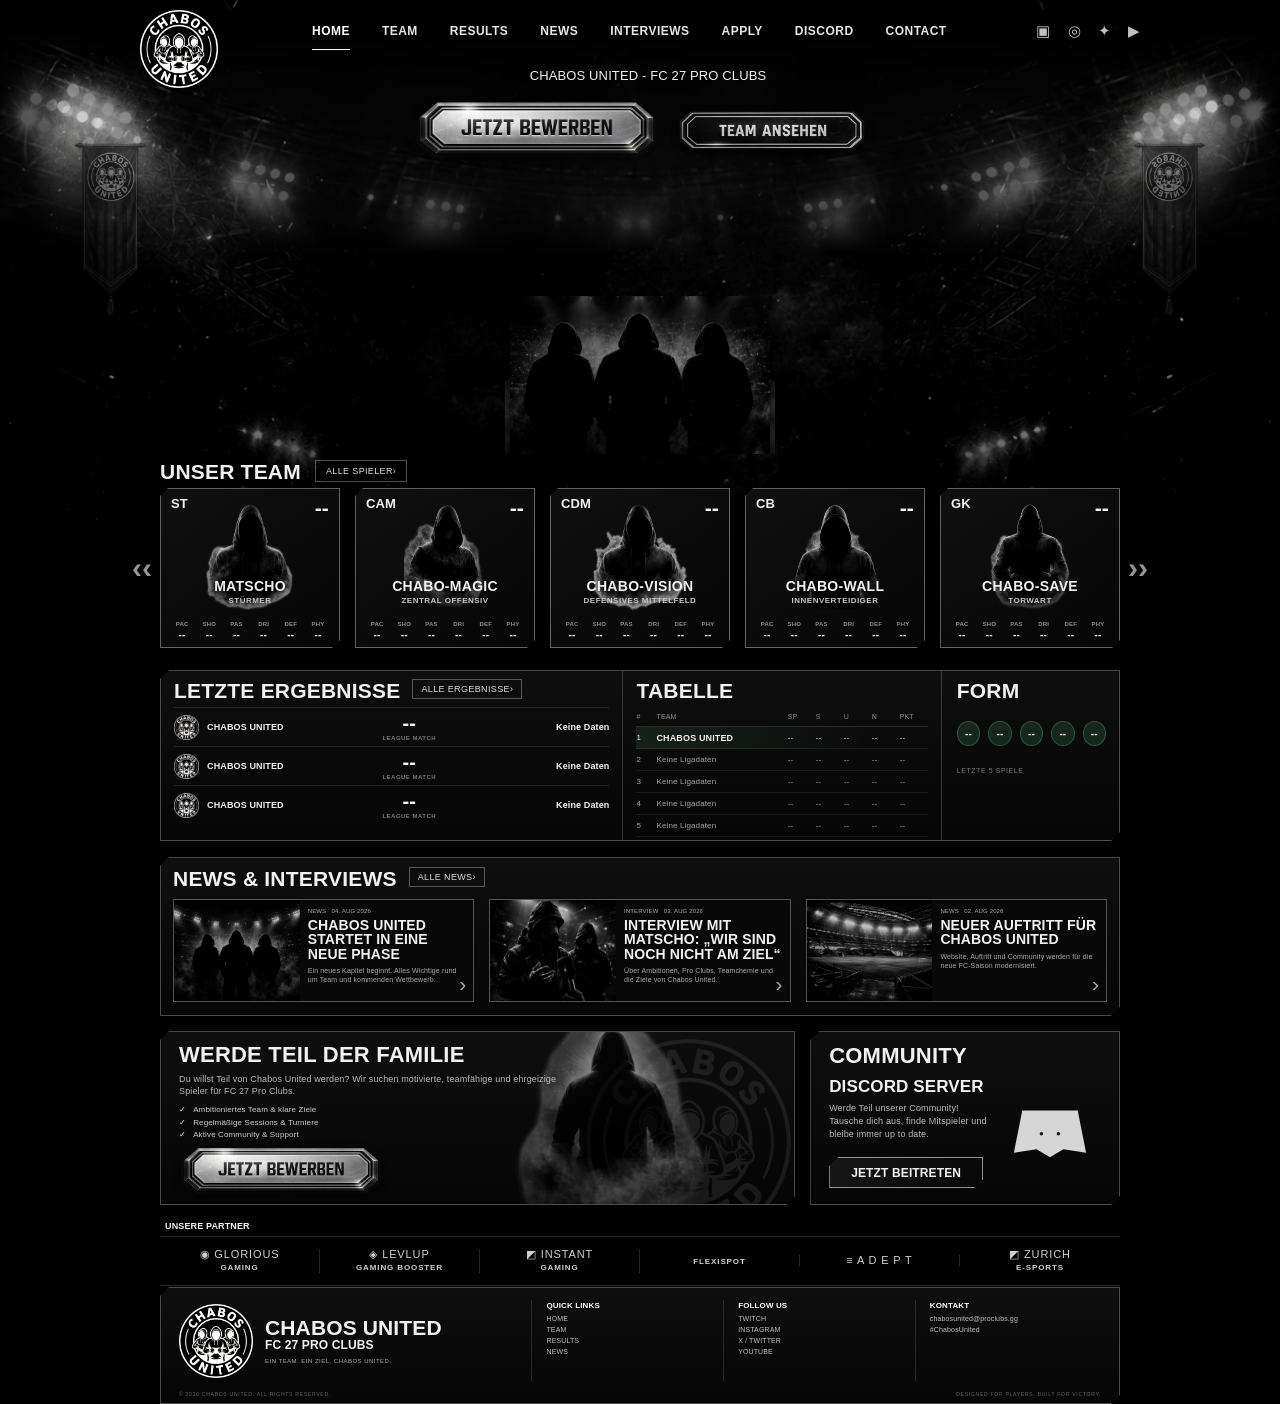
==== commit 709b08f4: "index.html" ====
--- a/index.html
+++ b/index.html
@@ -40,11 +40,15 @@
     <section class="hero" id="home"><img class="hero-lights" src="assets/effects/hero-lights.webp" alt="" aria-hidden="true">
       <img class="hero-banner hero-banner-left" src="assets/effects/banner.webp" alt="" aria-hidden="true">
       <img class="hero-banner hero-banner-right" src="assets/effects/banner.webp" alt="" aria-hidden="true">
-      <div class="hero-inner shell">
-        <h1>CHABOS UNITED</h1>
-        <div class="hero-subtitle">FC 27 PRO CLUBS</div>
-        <div class="hero-tagline"><span></span>EIN TEAM. EIN ZIEL. CHABOS UNITED.<span></span></div>
-        <div class="hero-actions">
+<div class="hero-inner shell">
+
+  <img
+    class="hero-title-image"
+    src="assets/effects/hero-title.png"
+    alt="CHABOS UNITED - FC 27 PRO CLUBS"
+  >
+
+  <div class="hero-actions">
           <a class="image-button apply" href="apply.html"><img src="assets/ui/apply-button.webp" alt="Jetzt bewerben"></a>
           <a class="image-button team" href="team.html"><img src="assets/ui/team-button.webp" alt="Team ansehen"></a>
         </div>
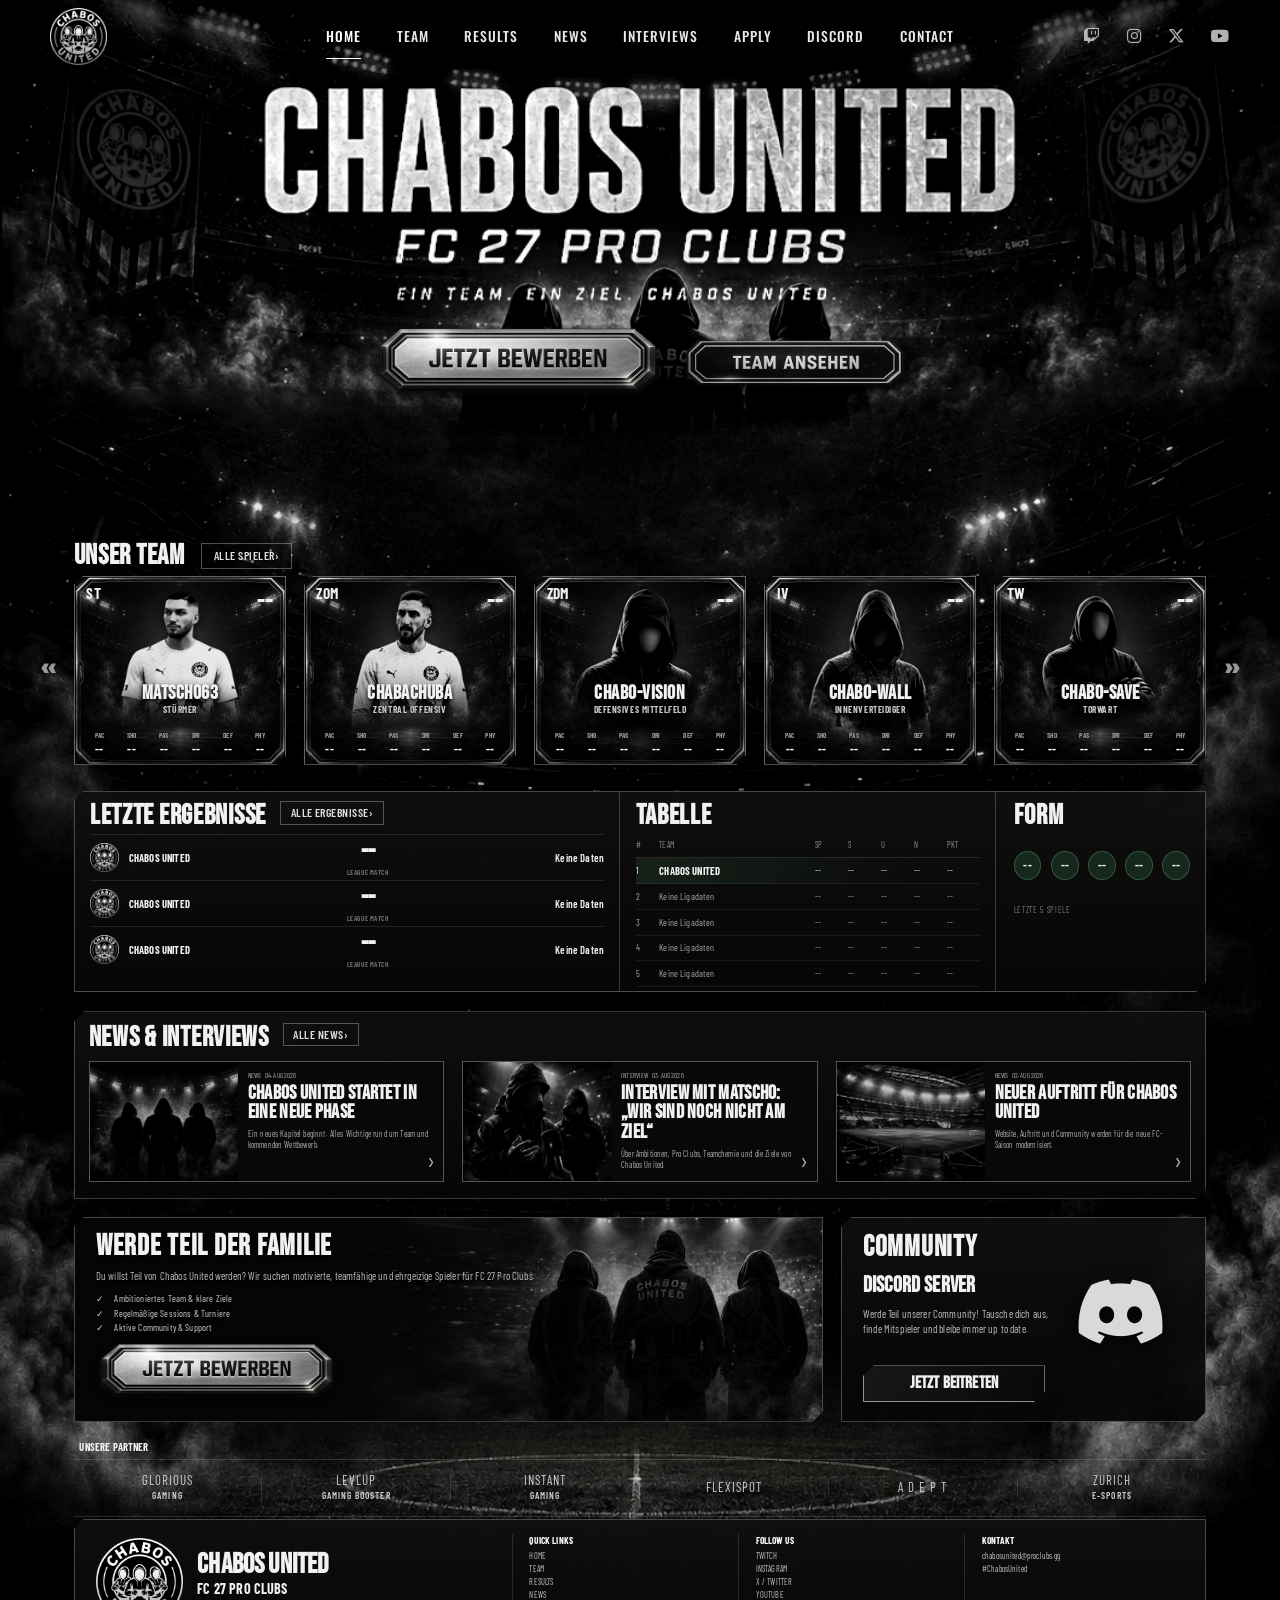
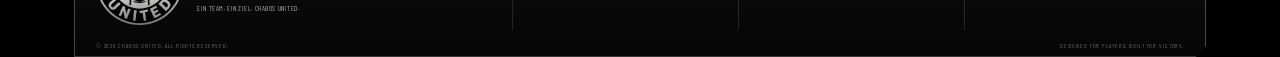
==== commit 8f45faa4: "Add files via upload" ====
--- a/index.html
+++ b/index.html
@@ -1,132 +1,664 @@
 <!doctype html>
 <html lang="de">
 <head>
-  <meta charset="utf-8">
-  <meta name="viewport" content="width=device-width,initial-scale=1,viewport-fit=cover">
-  <title>Chabos United | FC Pro Clubs</title>
-  <meta name="description" content="Offizielle Website von Chabos United. Spieler, Ergebnisse, Statistiken, News, Interviews und Bewerbungen.">
-  <meta name="theme-color" content="#050505">
-  <meta property="og:title" content="Chabos United | FC Pro Clubs">
-  <meta property="og:description" content="Ein Team. Ein Ziel. Chabos United.">
-  <meta property="og:type" content="website">
-  <meta property="og:image" content="https://chabos-united-website.pages.dev/assets/backgrounds/jersey-fabric.webp">
-  <link rel="stylesheet" href="css/style.css">
-  <script defer src="js/config.js"></script>
-  <script defer src="js/app.js"></script>
+    <meta charset="utf-8">
+    <meta name="viewport" content="width=device-width,initial-scale=1,viewport-fit=cover">
+
+    <title>Chabos United | FC Pro Clubs</title>
+
+    <meta name="description"
+          content="Offizielle Website von Chabos United. Spieler, Ergebnisse, Statistiken, News, Interviews und Bewerbungen.">
+
+    <meta name="theme-color" content="#050505">
+
+    <meta property="og:title" content="Chabos United | FC Pro Clubs">
+    <meta property="og:description" content="Ein Team. Ein Ziel. Chabos United.">
+    <meta property="og:type" content="website">
+
+    <meta property="og:image"
+          content="https://chabos-united-website.pages.dev/assets/backgrounds/jersey-fabric.webp">
+
+    <!-- Website CSS -->
+    <link rel="stylesheet" href="css/style.css">
+
+    <!-- Original Social Media Brand Icons -->
+    <link rel="stylesheet"
+          href="https://cdnjs.cloudflare.com/ajax/libs/font-awesome/6.7.2/css/all.min.css">
+
+    <script defer src="js/config.js"></script><script defer src="js/global.js"></script>
+    <script defer src="js/app.js"></script>
 </head>
+
 <body>
-  <div class="site-bg" aria-hidden="true"></div>
-  <header class="topbar" id="topbar">
-    <div class="nav-wrap">
-      <a class="brand" href="index.html" aria-label="Chabos United Home"><img src="assets/branding/logo.webp" alt="Chabos United"></a>
-      <button class="nav-toggle" type="button" aria-label="Menü öffnen" aria-expanded="false"><span></span><span></span><span></span></button>
-      <nav class="main-nav" aria-label="Hauptnavigation">
-        <a class="active" href="index.html">HOME</a>
-        <a href="team.html">TEAM</a>
-        <a href="results.html">RESULTS</a>
-        <a href="news.html">NEWS</a>
-        <a href="interviews.html">INTERVIEWS</a>
-        <a href="apply.html">APPLY</a>
-        <a href="#discord">DISCORD</a>
-        <a href="contact.html">CONTACT</a>
-      </nav>
-      <div class="socials" aria-label="Social Media">
-        <a href="#" aria-label="Twitch">▣</a><a href="#" aria-label="Instagram">◎</a><a href="#" aria-label="X">✦</a><a href="#" aria-label="YouTube">▶</a>
-      </div>
-    </div>
-  </header>
-
-  <main>
-    <section class="hero" id="home"><img class="hero-lights" src="assets/effects/hero-lights.webp" alt="" aria-hidden="true">
-      <img class="hero-banner hero-banner-left" src="assets/effects/banner.webp" alt="" aria-hidden="true">
-      <img class="hero-banner hero-banner-right" src="assets/effects/banner.webp" alt="" aria-hidden="true">
-<div class="hero-inner shell">
-
-  <img
-    class="hero-title-image"
-    src="assets/effects/hero-title.png"
-    alt="CHABOS UNITED - FC 27 PRO CLUBS"
-  >
-
-  <div class="hero-actions">
-          <a class="image-button apply" href="apply.html"><img src="assets/ui/apply-button.webp" alt="Jetzt bewerben"></a>
-          <a class="image-button team" href="team.html"><img src="assets/ui/team-button.webp" alt="Team ansehen"></a>
+
+    <div class="site-bg"
+         aria-hidden="true"></div>
+
+
+    <!-- =====================================================
+         HEADER
+    ====================================================== -->
+
+    <header class="topbar"
+            id="topbar">
+
+        <div class="nav-wrap">
+
+            <!-- CLUB LOGO -->
+            <a class="brand"
+               href="index.html"
+               aria-label="Chabos United Home">
+                <img src="assets/branding/logo.webp"
+                     alt="Chabos United">
+            </a>
+
+
+            <!-- MOBILE MENU BUTTON -->
+            <button class="nav-toggle"
+                    type="button"
+                    aria-label="Menü öffnen"
+                    aria-expanded="false">
+                <span></span>
+                <span></span>
+                <span></span>
+            </button>
+
+
+            <!-- MAIN NAVIGATION -->
+            <nav class="main-nav"
+                 aria-label="Hauptnavigation">
+
+                <a class="active"
+                   href="index.html">
+                    HOME
+                </a>
+
+                <a href="team.html">
+                    TEAM
+                </a>
+
+                <a href="results.html">
+                    RESULTS
+                </a>
+
+                <a href="news.html">
+                    NEWS
+                </a>
+
+                <a href="interviews.html">
+                    INTERVIEWS
+                </a>
+
+                <a href="apply.html">
+                    APPLY
+                </a>
+
+                <a href="#discord">
+                    DISCORD
+                </a>
+
+                <a href="contact.html">
+                    CONTACT
+                </a>
+
+            </nav>
+
+
+            <!-- SOCIAL MEDIA -->
+            <div class="socials" aria-label="Social Media"><a href="#" aria-label="Twitch" title="Twitch"><i class="fa-brands fa-twitch" aria-hidden="true"></i></a><a href="#" aria-label="Instagram" title="Instagram"><i class="fa-brands fa-instagram" aria-hidden="true"></i></a><a href="#" aria-label="X / Twitter" title="X / Twitter"><i class="fa-brands fa-x-twitter" aria-hidden="true"></i></a><a href="#" aria-label="YouTube" title="YouTube"><i class="fa-brands fa-youtube" aria-hidden="true"></i></a></div>
+
         </div>
-      </div>
-      <img class="hero-trio" src="assets/effects/hero-stage.webp" alt="Drei Chabos United Spieler">
-      <img class="hero-smoke" src="assets/effects/smoke.webp" alt="" aria-hidden="true">
-    </section>
-
-    <section class="team-section shell" id="team">
-      <div class="section-title-row">
-        <h2>UNSER TEAM</h2>
-        <a class="mini-link" href="team.html">ALLE SPIELER <span>›</span></a>
-      </div>
-      <div class="team-carousel-wrap">
-        <button class="carousel-arrow left" aria-label="Vorherige Spieler">‹‹</button>
-        <div class="team-carousel" id="teamCarousel" aria-live="polite"></div>
-        <button class="carousel-arrow right" aria-label="Nächste Spieler">››</button>
-      </div>
-    </section>
-
-    <section class="match-overview shell panel-cut">
-      <div class="results-panel overview-col">
-        <div class="panel-heading"><h2>LETZTE ERGEBNISSE</h2><a href="results.html">ALLE ERGEBNISSE <span>›</span></a></div>
-        <div id="recentMatches" class="match-list"></div>
-      </div>
-      <div class="table-panel overview-col">
-        <div class="panel-heading"><h2>TABELLE</h2></div>
-        <div class="standings-head"><span>#</span><span>TEAM</span><span>SP</span><span>S</span><span>U</span><span>N</span><span>PKT</span></div>
-        <div class="standing-row active"><span>1</span><strong>CHABOS UNITED</strong><span id="tablePlayed">--</span><span id="tableWins">--</span><span id="tableDraws">--</span><span id="tableLosses">--</span><span id="tablePoints">--</span></div>
-        <div class="standing-row muted"><span>2</span><span>Keine Ligadaten</span><span>--</span><span>--</span><span>--</span><span>--</span><span>--</span></div>
-        <div class="standing-row muted"><span>3</span><span>Keine Ligadaten</span><span>--</span><span>--</span><span>--</span><span>--</span><span>--</span></div>
-        <div class="standing-row muted"><span>4</span><span>Keine Ligadaten</span><span>--</span><span>--</span><span>--</span><span>--</span><span>--</span></div>
-        <div class="standing-row muted"><span>5</span><span>Keine Ligadaten</span><span>--</span><span>--</span><span>--</span><span>--</span><span>--</span></div>
-      </div>
-      <div class="form-panel overview-col">
-        <div class="panel-heading"><h2>FORM</h2></div>
-        <div class="form-badges" id="formBadges"><span>--</span><span>--</span><span>--</span><span>--</span><span>--</span></div>
-        <small>LETZTE 5 SPIELE</small>
-      </div>
-    </section>
-
-    <section class="news-section shell panel-cut">
-      <div class="panel-heading"><h2>NEWS &amp; INTERVIEWS</h2><a href="news.html">ALLE NEWS <span>›</span></a></div>
-      <div class="news-grid" id="homeNews"></div>
-    </section>
-
-    <section class="recruit-community shell">
-      <article class="recruit panel-cut">
-        <div class="recruit-copy">
-          <h2>WERDE TEIL DER FAMILIE</h2>
-          <p>Du willst Teil von Chabos United werden? Wir suchen motivierte, teamfähige und ehrgeizige Spieler für FC 27 Pro Clubs.</p>
-          <ul><li>Ambitioniertes Team &amp; klare Ziele</li><li>Regelmäßige Sessions &amp; Turniere</li><li>Aktive Community &amp; Support</li></ul>
-          <a class="image-button recruit-button" href="apply.html"><img src="assets/ui/apply-button.webp" alt="Jetzt bewerben"></a>
+
+    </header>
+
+
+    <!-- =====================================================
+         MAIN
+    ====================================================== -->
+
+    <main>
+
+
+        <!-- ===================================================
+             HERO
+        ==================================================== -->
+
+        <section class="hero"
+                 id="home">
+
+
+            <div class="hero-inner shell">
+
+                <!-- HEADER PNG -->
+                <img class="hero-title-image"
+                     src="assets/effects/hero-title.png"
+                     alt="Chabos United - FC 27 Pro Clubs">
+
+
+                <div class="hero-actions">
+
+                    <a class="image-button apply"
+                       href="apply.html">
+                        <img src="assets/ui/apply-button.webp"
+                             alt="Jetzt bewerben">
+                    </a>
+
+                    <a class="image-button team"
+                       href="team.html">
+                        <img src="assets/ui/team-button.webp"
+                             alt="Team ansehen">
+                    </a>
+
+                </div>
+
+            </div>
+
+
+        </section>
+
+
+        <!-- ===================================================
+             TEAM
+        ==================================================== -->
+
+        <section class="team-section shell"
+                 id="team">
+
+            <div class="section-title-row">
+
+                <h2>
+                    UNSER TEAM
+                </h2>
+
+                <a class="mini-link"
+                   href="team.html">
+                    ALLE SPIELER <span>›</span>
+                </a>
+
+            </div>
+
+
+            <div class="team-carousel-wrap">
+
+                <button class="carousel-arrow left"
+                        aria-label="Vorherige Spieler">
+                    ‹‹
+                </button>
+
+
+                <div class="team-carousel"
+                     id="teamCarousel"
+                     aria-live="polite"></div>
+
+
+                <button class="carousel-arrow right"
+                        aria-label="Nächste Spieler">
+                    ››
+                </button>
+
+            </div>
+
+        </section>
+
+
+        <!-- ===================================================
+             MATCH OVERVIEW
+        ==================================================== -->
+
+        <section class="match-overview shell panel-cut">
+
+
+            <!-- RESULTS -->
+
+            <div class="results-panel overview-col">
+
+                <div class="panel-heading">
+
+                    <h2>
+                        LETZTE ERGEBNISSE
+                    </h2>
+
+                    <a href="results.html">
+                        ALLE ERGEBNISSE <span>›</span>
+                    </a>
+
+                </div>
+
+
+                <div id="recentMatches"
+                     class="match-list"></div>
+
+            </div>
+
+
+            <!-- TABLE -->
+
+            <div class="table-panel overview-col">
+
+                <div class="panel-heading">
+
+                    <h2>
+                        TABELLE
+                    </h2>
+
+                </div>
+
+
+                <div class="standings-head">
+
+                    <span>#</span>
+                    <span>TEAM</span>
+                    <span>SP</span>
+                    <span>S</span>
+                    <span>U</span>
+                    <span>N</span>
+                    <span>PKT</span>
+
+                </div>
+
+
+                <div class="standing-row active">
+
+                    <span>1</span>
+
+                    <strong>
+                        CHABOS UNITED
+                    </strong>
+
+                    <span id="tablePlayed">
+                        --
+                    </span>
+
+                    <span id="tableWins">
+                        --
+                    </span>
+
+                    <span id="tableDraws">
+                        --
+                    </span>
+
+                    <span id="tableLosses">
+                        --
+                    </span>
+
+                    <span id="tablePoints">
+                        --
+                    </span>
+
+                </div>
+
+
+                <div class="standing-row muted">
+                    <span>2</span>
+                    <span>Keine Ligadaten</span>
+                    <span>--</span>
+                    <span>--</span>
+                    <span>--</span>
+                    <span>--</span>
+                    <span>--</span>
+                </div>
+
+
+                <div class="standing-row muted">
+                    <span>3</span>
+                    <span>Keine Ligadaten</span>
+                    <span>--</span>
+                    <span>--</span>
+                    <span>--</span>
+                    <span>--</span>
+                    <span>--</span>
+                </div>
+
+
+                <div class="standing-row muted">
+                    <span>4</span>
+                    <span>Keine Ligadaten</span>
+                    <span>--</span>
+                    <span>--</span>
+                    <span>--</span>
+                    <span>--</span>
+                    <span>--</span>
+                </div>
+
+
+                <div class="standing-row muted">
+                    <span>5</span>
+                    <span>Keine Ligadaten</span>
+                    <span>--</span>
+                    <span>--</span>
+                    <span>--</span>
+                    <span>--</span>
+                    <span>--</span>
+                </div>
+
+            </div>
+
+
+            <!-- FORM -->
+
+            <div class="form-panel overview-col">
+
+                <div class="panel-heading">
+
+                    <h2>
+                        FORM
+                    </h2>
+
+                </div>
+
+
+                <div class="form-badges"
+                     id="formBadges">
+
+                    <span>--</span>
+                    <span>--</span>
+                    <span>--</span>
+                    <span>--</span>
+                    <span>--</span>
+
+                </div>
+
+                <small>
+                    LETZTE 5 SPIELE
+                </small>
+
+            </div>
+
+        </section>
+
+
+        <!-- ===================================================
+             NEWS
+        ==================================================== -->
+
+        <section class="news-section shell panel-cut">
+
+            <div class="panel-heading">
+
+                <h2>
+                    NEWS &amp; INTERVIEWS
+                </h2>
+
+                <a href="news.html">
+                    ALLE NEWS <span>›</span>
+                </a>
+
+            </div>
+
+
+            <div class="news-grid"
+                 id="homeNews"></div>
+
+        </section>
+
+
+        <!-- ===================================================
+             RECRUITMENT + COMMUNITY
+        ==================================================== -->
+
+        <section class="recruit-community shell">
+
+
+            <!-- RECRUITMENT -->
+
+            <article class="recruit panel-cut">
+
+                <div class="recruit-copy">
+
+                    <h2>
+                        WERDE TEIL DER FAMILIE
+                    </h2>
+
+
+                    <p>
+                        Du willst Teil von Chabos United werden?
+                        Wir suchen motivierte, teamfähige und
+                        ehrgeizige Spieler für FC 27 Pro Clubs.
+                    </p>
+
+
+                    <ul>
+
+                        <li>
+                            Ambitioniertes Team &amp; klare Ziele
+                        </li>
+
+                        <li>
+                            Regelmäßige Sessions &amp; Turniere
+                        </li>
+
+                        <li>
+                            Aktive Community &amp; Support
+                        </li>
+
+                    </ul>
+
+
+                    <a class="image-button recruit-button"
+                       href="apply.html">
+
+                        <img src="assets/ui/apply-button.webp"
+                             alt="Jetzt bewerben">
+
+                    </a>
+
+                </div>
+
+
+                <img class="recruit-watermark"
+                     src="assets/branding/logo.webp"
+                     alt=""
+                     aria-hidden="true">
+
+            </article>
+
+
+            <!-- COMMUNITY -->
+
+            <article class="community panel-cut"
+                     id="discord">
+
+                <h2>
+                    COMMUNITY
+                </h2>
+
+                <h3>
+                    DISCORD SERVER
+                </h3>
+
+                <p>
+                    Werde Teil unserer Community!
+                    Tausche dich aus, finde Mitspieler
+                    und bleibe immer up to date.
+                </p>
+
+
+                <div class="discord-logo"
+                     aria-hidden="true">
+                    <i class="fa-brands fa-discord"></i>
+                </div>
+
+
+                <a class="discord-button"
+                   data-discord-link
+                   href="#">
+                    JETZT BEITRETEN
+                </a>
+
+            </article>
+
+        </section>
+
+
+        <!-- ===================================================
+             PARTNERS
+        ==================================================== -->
+
+        <section class="partners shell">
+
+            <div class="partners-label">
+                UNSERE PARTNER
+            </div>
+
+
+            <div class="partner-row">
+
+                <span>
+                    ◉ GLORIOUS
+                    <br>
+                    <b>GAMING</b>
+                </span>
+
+
+                <span>
+                    ◈ LEVLUP
+                    <br>
+                    <b>GAMING BOOSTER</b>
+                </span>
+
+
+                <span>
+                    ◩ INSTANT
+                    <br>
+                    <b>GAMING</b>
+                </span>
+
+
+                <span>
+                    <b>FLEXISPOT</b>
+                </span>
+
+
+                <span>
+                    ≡ A D E P T
+                </span>
+
+
+                <span>
+                    ◩ ZURICH
+                    <br>
+                    <b>E-SPORTS</b>
+                </span>
+
+            </div>
+
+        </section>
+
+    </main>
+
+
+    <!-- =====================================================
+         FOOTER
+    ====================================================== -->
+
+    <footer class="footer shell panel-cut">
+
+
+        <div class="footer-brand">
+
+            <img src="assets/branding/logo.webp"
+                 alt="Chabos United">
+
+
+            <div>
+
+                <strong>
+                    CHABOS UNITED
+                </strong>
+
+                <span>
+                    FC 27 PRO CLUBS
+                </span>
+
+                <small>
+                    EIN TEAM. EIN ZIEL. CHABOS UNITED.
+                </small>
+
+            </div>
+
         </div>
-        <img class="recruit-figure" src="assets/effects/recruit-hoodie.webp" alt="Chabos United Spieler">
-        <img class="recruit-watermark" src="assets/branding/logo.webp" alt="" aria-hidden="true">
-      </article>
-      <article class="community panel-cut" id="discord">
-        <h2>COMMUNITY</h2>
-        <h3>DISCORD SERVER</h3>
-        <p>Werde Teil unserer Community! Tausche dich aus, finde Mitspieler und bleibe immer up to date.</p>
-        <div class="discord-mark" aria-hidden="true"><span>●</span><span>●</span></div>
-        <a class="discord-button" data-discord-link href="#">JETZT BEITRETEN</a>
-      </article>
-    </section>
-
-    <section class="partners shell">
-      <div class="partners-label">UNSERE PARTNER</div>
-      <div class="partner-row"><span>◉ GLORIOUS<br><b>GAMING</b></span><span>◈ LEVLUP<br><b>GAMING BOOSTER</b></span><span>◩ INSTANT<br><b>GAMING</b></span><span><b>FLEXISPOT</b></span><span>≡ A D E P T</span><span>◩ ZURICH<br><b>E-SPORTS</b></span></div>
-    </section>
-  </main>
-
-  <footer class="footer shell panel-cut">
-    <div class="footer-brand"><img src="assets/branding/logo.webp" alt="Chabos United"><div><strong>CHABOS UNITED</strong><span>FC 27 PRO CLUBS</span><small>EIN TEAM. EIN ZIEL. CHABOS UNITED.</small></div></div>
-    <div class="footer-links"><h4>QUICK LINKS</h4><a href="index.html">HOME</a><a href="team.html">TEAM</a><a href="results.html">RESULTS</a><a href="news.html">NEWS</a></div>
-    <div class="footer-links"><h4>FOLLOW US</h4><a href="#">TWITCH</a><a href="#">INSTAGRAM</a><a href="#">X / TWITTER</a><a href="#">YOUTUBE</a></div>
-    <div class="footer-links"><h4>KONTAKT</h4><a href="mailto:chabosunited@proclubs.gg">chabosunited@proclubs.gg</a><span>#ChabosUnited</span></div>
-    <div class="footer-bottom"><span>© 2026 CHABOS UNITED. ALL RIGHTS RESERVED.</span><span>DESIGNED FOR PLAYERS. BUILT FOR VICTORY.</span></div>
-  </footer>
+
+
+        <div class="footer-links">
+
+            <h4>
+                QUICK LINKS
+            </h4>
+
+            <a href="index.html">
+                HOME
+            </a>
+
+            <a href="team.html">
+                TEAM
+            </a>
+
+            <a href="results.html">
+                RESULTS
+            </a>
+
+            <a href="news.html">
+                NEWS
+            </a>
+
+        </div>
+
+
+        <div class="footer-links">
+
+            <h4>
+                FOLLOW US
+            </h4>
+
+            <a href="#">
+                TWITCH
+            </a>
+
+            <a href="#">
+                INSTAGRAM
+            </a>
+
+            <a href="#">
+                X / TWITTER
+            </a>
+
+            <a href="#">
+                YOUTUBE
+            </a>
+
+        </div>
+
+
+        <div class="footer-links">
+
+            <h4>
+                KONTAKT
+            </h4>
+
+            <a href="mailto:chabosunited@proclubs.gg">
+                chabosunited@proclubs.gg
+            </a>
+
+            <span>
+                #ChabosUnited
+            </span>
+
+        </div>
+
+
+        <div class="footer-bottom">
+
+            <span>
+                © 2026 CHABOS UNITED. ALL RIGHTS RESERVED.
+            </span>
+
+            <span>
+                DESIGNED FOR PLAYERS. BUILT FOR VICTORY.
+            </span>
+
+        </div>
+
+    </footer>
+
 </body>
-</html>
+</html>
--- a/css/style.css
+++ b/css/style.css
@@ -1,16 +1,2412 @@
-:root{--bg:#050505;--panel:rgba(11,11,11,.92);--panel2:#101010;--text:#f1f1f1;--muted:#9b9b9b;--line:rgba(255,255,255,.26);--line2:rgba(255,255,255,.48);--green:#284b35;--head:"Arial Narrow","Roboto Condensed",Impact,sans-serif;--ui:"Arial Narrow","Roboto Condensed","Segoe UI",sans-serif}
-*{box-sizing:border-box}html{scroll-behavior:smooth;background:#020202}body{margin:0;min-width:320px;background:#020202;position:relative;color:var(--text);font-family:var(--ui);font-size:13px;letter-spacing:.01em;overflow-x:hidden}.site-bg{position:absolute;z-index:0;pointer-events:none;inset:0 0 auto;height:650px;background:linear-gradient(to bottom,rgba(0,0,0,.08) 0%,rgba(0,0,0,.1) 50%,#020202 98%),url('../assets/backgrounds/stadium.webp') center -72px/cover no-repeat;filter:brightness(1.12) contrast(1.08)}.site-bg:after{content:"";position:absolute;inset:0;background:radial-gradient(circle at 50% 18%,transparent 0 17%,rgba(0,0,0,.16) 42%,rgba(0,0,0,.5) 100%),linear-gradient(to bottom,transparent 70%,#020202)}header,main,footer{position:relative;z-index:1}a{color:inherit;text-decoration:none}img{display:block;max-width:100%}.shell{width:min(960px,calc(100% - 30px));margin-inline:auto}.panel-cut{position:relative;background:linear-gradient(180deg,rgba(15,15,15,.94),rgba(6,6,6,.96));border:1px solid var(--line);clip-path:polygon(9px 0,100% 0,100% calc(100% - 9px),calc(100% - 9px) 100%,0 100%,0 9px)}
-.topbar{position:absolute;z-index:50;top:0;left:0;width:100%;height:62px;transition:.25s}.topbar.sticky{position:fixed;background:rgba(2,2,2,.83);backdrop-filter:blur(12px);border-bottom:1px solid rgba(255,255,255,.12)}.nav-wrap{height:62px;max-width:1000px;margin:auto;padding:0;display:flex;align-items:center}.brand{width:86px;align-self:flex-start;margin-top:10px;flex:none;filter:drop-shadow(0 2px 2px #000)}.brand img{width:78px;height:78px;object-fit:contain}.main-nav{display:flex;align-items:center;gap:32px;margin-left:86px;height:100%;white-space:nowrap}.main-nav a{font:700 12px/1 var(--ui);letter-spacing:.04em;color:#e7e7e7;height:100%;display:flex;align-items:center;position:relative}.main-nav a:hover,.main-nav a.active{color:#fff}.main-nav a.active:after{content:"";position:absolute;left:0;right:0;bottom:12px;height:1px;background:#fff}.socials{margin-left:auto;display:flex;gap:17px;font-size:15px;align-items:center}.socials a{opacity:.8}.socials a:hover{opacity:1}.nav-toggle{display:none;margin-left:auto;background:transparent;border:0;padding:10px}.nav-toggle span{display:block;width:24px;height:2px;background:#fff;margin:5px 0}
-.hero{height:454px;position:relative;overflow:hidden;padding-top:68px}.hero-lights{position:absolute;z-index:1;left:0;right:0;top:33px;width:100%;height:220px;object-fit:cover;opacity:.34;mix-blend-mode:screen;pointer-events:none;-webkit-mask-image:linear-gradient(to bottom,transparent 0,#000 18%,#000 75%,transparent 100%);mask-image:linear-gradient(to bottom,transparent 0,#000 18%,#000 75%,transparent 100%)}.hero-inner{text-align:center;position:relative;z-index:5}.hero h1{margin:15px 0 0;font-family:var(--head);font-weight:900;font-stretch:condensed;font-size:90px;line-height:.94;letter-spacing:-.02em;transform:scaleX(.9);text-shadow:0 2px 0 #000,0 0 20px rgba(255,255,255,.06)}.hero-subtitle{margin-top:4px;font-size:30px;font-weight:800;font-style:italic;letter-spacing:.04em}.hero-tagline{margin-top:5px;display:flex;align-items:center;justify-content:center;gap:22px;font-size:11px;font-weight:700;letter-spacing:.31em}.hero-tagline span{width:55px;height:1px;background:rgba(255,255,255,.45)}.hero-actions{display:flex;justify-content:center;align-items:center;gap:18px;margin-top:16px}.image-button{display:block;transition:transform .2s,filter .2s;filter:drop-shadow(0 3px 4px #000)}.image-button:hover{transform:translateY(-2px);filter:brightness(1.14) drop-shadow(0 4px 6px #000)}.image-button:active{transform:translateY(1px) scale(.99)}.image-button.apply{width:245px}.image-button.team{width:190px}.hero-banner{position:absolute;z-index:2;top:142px;width:105px;height:174px;object-fit:contain;opacity:.6;filter:brightness(.72)}.hero-banner-left{left:58px}.hero-banner-right{right:58px;transform:scaleX(-1)}.hero-trio{position:absolute;z-index:3;width:420px;height:200px;object-fit:contain;left:50%;bottom:-42px;transform:translateX(-50%);filter:brightness(.58) contrast(1.08) drop-shadow(0 0 8px #000);-webkit-mask-image:radial-gradient(ellipse 72% 76% at 50% 58%,#000 48%,transparent 100%);mask-image:radial-gradient(ellipse 72% 76% at 50% 58%,#000 48%,transparent 100%)}.hero-smoke{position:absolute;z-index:2;left:50%;bottom:-32px;width:940px;height:180px;object-fit:contain;transform:translateX(-50%);opacity:.54;mix-blend-mode:screen;animation:drift 16s ease-in-out infinite alternate}@keyframes drift{to{transform:translateX(-48%) scale(1.03)}}
-.team-section{height:212px;position:relative;z-index:6}.section-title-row{height:34px;display:flex;align-items:center;gap:14px}.section-title-row h2,.panel-heading h2,.recruit h2,.community h2{font:900 21px/1 var(--head);letter-spacing:.01em;margin:0}.mini-link,.panel-heading>a{border:1px solid rgba(255,255,255,.3);height:22px;padding:0 10px;display:flex;align-items:center;font-size:9px;letter-spacing:.04em;color:#ddd}.team-carousel-wrap{position:relative}.team-carousel{display:grid;grid-template-columns:repeat(5,1fr);gap:15px;overflow:hidden}.carousel-arrow{position:absolute;top:64px;border:0;background:transparent;color:#cfcfcf;font:bold 30px/1 var(--head);z-index:3;opacity:.72;cursor:pointer}.carousel-arrow.left{left:-34px}.carousel-arrow.right{right:-34px}.player-card{height:160px;position:relative;padding:8px 10px 7px;overflow:hidden;background:linear-gradient(145deg,rgba(16,16,16,.98),rgba(6,6,6,.98));border:1px solid rgba(255,255,255,.36);clip-path:polygon(8px 0,100% 0,100% calc(100% - 8px),calc(100% - 8px) 100%,0 100%,0 8px);transition:.2s}.player-card:hover{transform:translateY(-3px);border-color:rgba(255,255,255,.65)}.player-card:after{content:"";position:absolute;inset:0;pointer-events:none;background-image:radial-gradient(rgba(255,255,255,.08) .7px,transparent .7px);background-size:15px 15px;opacity:.26}.player-top{position:relative;z-index:2;display:flex;justify-content:space-between;font:bold 13px/1 var(--ui)}.player-top .ovr{font-size:21px}.player-art{position:absolute;z-index:1;left:50%;top:15px;transform:translateX(-50%);width:126px;height:108px;object-fit:contain;filter:brightness(.8) contrast(1.08)}.player-name{position:absolute;z-index:3;left:6px;right:6px;top:90px;text-align:center;font:900 14px/1 var(--head);letter-spacing:.02em;white-space:nowrap;overflow:hidden;text-overflow:ellipsis}.player-role{position:absolute;z-index:3;left:6px;right:6px;top:107px;text-align:center;font-size:8px;font-weight:700;color:#c6c6c6;letter-spacing:.06em}.player-stats{position:absolute;z-index:3;left:9px;right:9px;bottom:7px;display:grid;grid-template-columns:repeat(6,1fr);gap:3px;text-align:center}.player-stat b{display:block;font-size:6px;color:#8c8c8c}.player-stat span{display:block;font-size:10px;font-weight:700;margin-top:2px}
-.match-overview{height:171px;display:grid;grid-template-columns:1.45fr 1fr .56fr;margin-top:4px;overflow:hidden}.overview-col{min-width:0;padding:9px 13px}.overview-col+.overview-col{border-left:1px solid rgba(255,255,255,.19)}.panel-heading{height:26px;display:flex;align-items:flex-start;gap:12px}.panel-heading h2{font-size:21px}.panel-heading>a{height:20px;padding:0 8px;margin-top:-1px}.match-list{margin-top:1px}.match-row{height:39px;border-top:1px solid rgba(255,255,255,.1);display:grid;grid-template-columns:1.4fr .55fr 1.15fr;align-items:center;font-size:9px}.club-name{display:flex;align-items:center;gap:8px;font-weight:700}.mini-crest{width:25px;height:25px;object-fit:contain}.score{text-align:center;font:900 20px/1 var(--head)}.score small{display:block;margin-top:2px;font:600 6px/1 var(--ui);color:#777;letter-spacing:.08em}.opponent{text-align:right;font-weight:600;overflow:hidden;text-overflow:ellipsis;white-space:nowrap}.standings-head,.standing-row{display:grid;grid-template-columns:20px 1fr repeat(5,28px);align-items:center}.standings-head{height:21px;color:#8d8d8d;font-size:7px;border-bottom:1px solid rgba(255,255,255,.12)}.standing-row{height:22px;font-size:8px;border-bottom:1px solid rgba(255,255,255,.08)}.standing-row.active{background:linear-gradient(90deg,rgba(37,65,45,.42),transparent 78%)}.standing-row strong{font-size:9px}.standing-row.muted{color:#a4a4a4}.form-panel{padding-left:15px}.form-badges{display:flex;gap:8px;margin-top:15px}.form-badges span{width:25px;height:25px;border-radius:50%;display:grid;place-items:center;background:#16271c;border:1px solid #33553e;font:bold 10px/1 var(--ui)}.form-badges span.draw{background:#222;border-color:#555}.form-badges span.loss{background:#2b1717;border-color:#593434}.form-panel small{display:block;color:#777;font-size:7px;margin-top:21px;letter-spacing:.08em}
-.news-section{height:159px;margin-top:16px;padding:10px 12px}.news-section>.panel-heading{height:31px}.news-grid{display:grid;grid-template-columns:repeat(3,1fr);gap:15px}.news-card{height:103px;border:1px solid rgba(255,255,255,.3);display:grid;grid-template-columns:42% 58%;overflow:hidden;position:relative;background:#080808}.news-card img{width:100%;height:100%;object-fit:cover;filter:grayscale(1) contrast(1.05) brightness(.75)}.news-copy{padding:8px 8px 6px}.news-meta{font-size:6px;color:#aaa;text-transform:uppercase;margin-bottom:4px}.news-copy h3{font:900 14px/1.02 var(--head);margin:0 0 5px}.news-copy p{font-size:7px;color:#aaa;line-height:1.35;margin:0 0 3px}.news-arrow{position:absolute;right:7px;bottom:5px;font-size:21px;color:#aaa}
-.recruit-community{height:184px;margin-top:15px;display:grid;grid-template-columns:2.05fr 1fr;gap:15px}.recruit,.community{height:174px;overflow:hidden}.recruit{padding:12px 18px}.recruit-copy{position:relative;z-index:4;width:64%}.recruit h2,.community h2{font-size:22px}.recruit p{font-size:9px;line-height:1.35;color:#bbb;margin:7px 0}.recruit ul{list-style:none;margin:5px 0 3px;padding:0;font-size:8px;line-height:1.55;color:#d0d0d0}.recruit li:before{content:"✓";margin-right:7px}.recruit-button{width:204px;margin-top:5px}.recruit-figure{position:absolute;z-index:2;right:65px;bottom:-43px;width:235px;height:245px;object-fit:contain;opacity:.64;filter:brightness(.72) contrast(1.12)}.recruit-watermark{position:absolute;z-index:1;right:3px;bottom:-40px;width:205px;opacity:.08}.community{padding:13px 18px;position:relative}.community h3{font:900 17px/1 var(--head);margin:11px 0 7px}.community p{font-size:9px;line-height:1.45;color:#bcbcbc;width:61%;margin:0}.discord-mark{position:absolute;right:27px;top:72px;width:84px;height:58px;background:#d6d6d6;clip-path:polygon(17% 11%,83% 11%,93% 84%,66% 78%,50% 92%,34% 78%,7% 84%);display:flex;justify-content:center;gap:12px;align-items:center;color:#181818}.discord-mark span{font-size:8px}.discord-button{display:grid;place-items:center;position:absolute;left:18px;bottom:16px;width:154px;height:31px;border:1px solid rgba(255,255,255,.55);clip-path:polygon(9px 0,100% 0,100% calc(100% - 9px),calc(100% - 9px) 100%,0 100%,0 9px);font:900 12px/1 var(--head);background:linear-gradient(110deg,#171717,#080808);transition:.2s}.discord-button:hover{background:#1c1c1c;transform:translateY(-2px)}
-.partners{height:72px}.partners-label{height:22px;font:bold 9px/1 var(--ui);display:flex;align-items:flex-end;padding:0 5px 5px;border-bottom:1px solid rgba(255,255,255,.15)}.partner-row{height:49px;display:grid;grid-template-columns:repeat(6,1fr);align-items:center;text-align:center;border-bottom:1px solid rgba(255,255,255,.15)}.partner-row span{font-size:11px;letter-spacing:.08em;color:#d0d0d0;border-right:1px solid rgba(255,255,255,.13);line-height:1.05}.partner-row span:last-child{border-right:0}.partner-row b{font-size:8px;font-weight:600}
-.footer{height:117px;margin-bottom:0;padding:12px 18px 22px;display:grid;grid-template-columns:2fr 1.05fr 1.05fr 1.1fr;gap:14px;overflow:hidden}.footer-brand{display:flex;align-items:center;gap:12px}.footer-brand img{width:74px;height:74px;object-fit:contain}.footer-brand div{display:flex;flex-direction:column}.footer-brand strong{font:900 21px/1 var(--head)}.footer-brand span{font:bold 12px/1.3 var(--ui)}.footer-brand small{font-size:6px;color:#aaa;margin-top:5px;letter-spacing:.08em}.footer-links{border-left:1px solid rgba(255,255,255,.12);padding-left:14px;display:flex;flex-direction:column;font-size:7px;line-height:1.55;color:#c0c0c0}.footer-links h4{margin:2px 0 4px;font:bold 8px/1 var(--ui);color:#fff}.footer-bottom{position:absolute;left:18px;right:18px;bottom:6px;display:flex;justify-content:space-between;font-size:5px;color:#686868;letter-spacing:.15em}
-/* subpages */.subpage{padding-top:90px;min-height:100vh}.subpage .subhero{min-height:130px;padding:25px 0;border-bottom:1px solid rgba(255,255,255,.13)}.subhero h1{font:900 54px/.95 var(--head);margin:0}.subhero p{color:#aaa;margin-top:8px;max-width:600px}.content-panel{margin:20px auto;padding:18px;min-height:300px}.content-grid{display:grid;grid-template-columns:repeat(3,1fr);gap:16px}.detail-card{border:1px solid var(--line);background:#090909;padding:14px}.detail-card h3{font:900 20px/1 var(--head);margin:0 0 8px}.detail-card p{color:#aaa}.apply-form{display:grid;grid-template-columns:1fr 1fr;gap:12px}.apply-form label{display:flex;flex-direction:column;gap:6px;font-size:10px;font-weight:700}.apply-form input,.apply-form select,.apply-form textarea{background:#080808;border:1px solid #333;color:#eee;padding:11px 12px;font:inherit}.apply-form textarea{min-height:110px;resize:vertical}.apply-form .full{grid-column:1/-1}.submit{background:#e4e4e4;color:#111;border:0;padding:12px 18px;font:900 16px/1 var(--head);cursor:pointer}.form-status{grid-column:1/-1;color:#bbb;font-size:10px}
-@media(max-width:1000px){.main-nav{gap:20px;margin-left:65px}.hero-banner{display:none}.carousel-arrow{display:none}.team-carousel{overflow-x:auto;scroll-snap-type:x mandatory;display:flex;padding-bottom:4px}.player-card{flex:0 0 174px;scroll-snap-align:start}.shell{width:min(930px,calc(100% - 28px))}}
-@media(max-width:780px){.topbar,.nav-wrap{height:58px}.brand{width:66px;margin-top:7px}.brand img{width:64px;height:64px}.nav-toggle{display:block}.main-nav{position:fixed;inset:58px 0 auto;background:rgba(0,0,0,.96);padding:18px 22px;display:none;flex-direction:column;align-items:flex-start;gap:0;margin:0;height:auto;border-bottom:1px solid #333}.main-nav.open{display:flex}.main-nav a{height:38px;width:100%}.main-nav a.active:after{bottom:2px;right:auto;width:35px}.socials{display:none}.hero{height:415px;padding-top:80px}.hero h1{font-size:clamp(52px,13vw,78px)}.hero-subtitle{font-size:23px}.hero-tagline{font-size:8px;letter-spacing:.18em;gap:10px}.hero-tagline span{width:25px}.hero-actions{gap:8px}.image-button.apply{width:205px}.image-button.team{width:160px}.hero-trio{width:310px}.team-section{height:202px}.match-overview{height:auto;display:block;clip-path:none}.overview-col+.overview-col{border-left:0;border-top:1px solid rgba(255,255,255,.18)}.results-panel{min-height:165px}.table-panel{min-height:160px}.form-panel{min-height:110px}.news-section{height:auto}.news-grid{grid-template-columns:1fr}.news-card{height:110px}.recruit-community{height:auto;grid-template-columns:1fr}.recruit,.community{height:185px}.partners{height:auto}.partner-row{grid-template-columns:repeat(3,1fr);height:auto}.partner-row span{min-height:43px;display:grid;place-items:center;border-bottom:1px solid rgba(255,255,255,.1)}.footer{height:auto;min-height:265px;grid-template-columns:1fr 1fr}.footer-brand{grid-column:1/-1}.footer-bottom{position:static;grid-column:1/-1;margin-top:8px;gap:15px}.content-grid{grid-template-columns:1fr}.apply-form{grid-template-columns:1fr}.apply-form .full{grid-column:auto}}
-@media(max-width:480px){.shell{width:calc(100% - 20px)}.hero{height:390px}.hero h1{font-size:51px;margin-top:7px}.hero-subtitle{font-size:19px}.hero-actions{flex-direction:column;gap:0;margin-top:13px}.image-button.apply{width:188px}.image-button.team{width:170px;margin-top:-8px}.hero-trio{width:270px;bottom:-6px}.team-section{height:204px}.section-title-row h2,.panel-heading h2{font-size:19px}.recruit-copy{width:78%}.recruit-figure{right:-20px;opacity:.35}.community p{width:65%}.footer{grid-template-columns:1fr}.footer-links{border-left:0;border-top:1px solid #222;padding:8px 0}.footer-bottom{flex-direction:column}.subhero h1{font-size:42px}}
-@media(prefers-reduced-motion:reduce){*{scroll-behavior:auto!important;animation:none!important;transition:none!important}}
-.roster-detail{display:grid;grid-template-columns:120px 1fr;min-height:190px;gap:12px;overflow:hidden}.roster-detail>img{width:120px;height:160px;object-fit:contain;filter:brightness(.75)}.roster-detail h3{font-size:22px}.roster-detail p{font-size:9px;margin:2px 0 10px}.roster-detail dl{display:grid;grid-template-columns:repeat(3,1fr);gap:6px;margin:0}.roster-detail dl div{border:1px solid #242424;padding:6px;text-align:center}.roster-detail dt{font-size:7px;color:#777}.roster-detail dd{font:900 16px/1 var(--head);margin:3px 0 0}.results-list{display:flex;flex-direction:column}.result-big{display:grid;grid-template-columns:1fr 120px 1fr;align-items:center;min-height:78px;border-bottom:1px solid #242424}.result-big>div{display:flex;align-items:center;gap:12px}.result-big img{width:42px;height:42px;object-fit:contain}.result-big>b{text-align:center;font:900 28px/1 var(--head)}.result-big .away{justify-content:flex-end}.wide-thumb{width:100%;height:150px;object-fit:cover;filter:grayscale(1)}.article-view{max-width:760px;margin:auto}.article-view>img{width:100%;max-height:360px;object-fit:cover;filter:grayscale(1);margin-bottom:16px}.article-view h2{font:900 36px/1 var(--head);margin:6px 0 12px}.article-view h3{font:900 19px/1 var(--head);margin-top:24px}.article-view p{font-size:12px;line-height:1.7;color:#bbb}.article-view blockquote{margin:14px 0;padding:16px;border-left:2px solid #ddd;background:#0b0b0b;font:900 25px/1.1 var(--head)}.empty{color:#999;padding:30px;text-align:center}
+@import url("https://fonts.googleapis.com/css2?family=Barlow+Condensed:wght@400;500;600;700;800;900&family=Bebas+Neue&family=Oswald:wght@400;500;600;700&display=swap");
+
+
+:root {
+    --bg: #050505;
+    --panel: rgba(11,11,11,.92);
+    --panel2: #101010;
+    --text: #f1f1f1;
+    --muted: #9b9b9b;
+    --line: rgba(255,255,255,.26);
+    --line2: rgba(255,255,255,.48);
+    --green: #284b35;
+    --head: "Bebas Neue", "Arial Narrow", Impact, sans-serif;
+    --ui: "Barlow Condensed", "Arial Narrow", "Segoe UI", sans-serif;
+    --nav: "Oswald", "Arial Narrow", sans-serif;
+}
+
+
+* {
+    box-sizing: border-box;
+}
+
+
+html {
+    scroll-behavior: smooth;
+    background: #020202;
+}
+
+
+body {
+    margin: 0;
+    min-width: 320px;
+    background: #020202;
+    position: relative;
+    color: var(--text);
+    font-family: var(--ui);
+    font-size: 13px;
+    letter-spacing: .01em;
+    overflow-x: hidden;
+}
+
+
+/* =========================================================
+   GLOBAL WEBSITE BACKGROUND
+   website-background.webp ersetzt gleichzeitig den bisherigen
+   Stadion-/Hero-Hintergrund und läuft hinter der ganzen Seite.
+========================================================= */
+
+.site-bg {
+    position: absolute;
+    z-index: 0;
+    pointer-events: none;
+    top: 0;
+    left: 0;
+    width: 100%;
+    height: 100%;
+    min-height: 100vh;
+
+    background-color: #020202;
+    background-image: url('../assets/backgrounds/website-background.webp');
+    background-repeat: no-repeat;
+    background-position: center top;
+    background-size: 100% auto;
+
+    filter: brightness(1.02) contrast(1.04);
+}
+
+.site-bg::after {
+    content: "";
+    position: absolute;
+    inset: 0;
+    pointer-events: none;
+
+    /* Nur eine sehr leichte Abdunklung für bessere Lesbarkeit. */
+    background:
+        linear-gradient(
+            to bottom,
+            rgba(0,0,0,.02) 0%,
+            rgba(0,0,0,.03) 38%,
+            rgba(0,0,0,.08) 68%,
+            rgba(0,0,0,.22) 100%
+        );
+}
+
+
+header,
+main,
+footer {
+    position: relative;
+    z-index: 1;
+}
+
+
+a {
+    color: inherit;
+    text-decoration: none;
+}
+
+
+img {
+    display: block;
+    max-width: 100%;
+}
+
+
+.shell {
+    width: min( 960px, calc(100% - 30px) );
+    margin-inline: auto;
+}
+
+
+.panel-cut {
+    position: relative;
+    background: linear-gradient( 180deg, rgba(15,15,15,.94), rgba(6,6,6,.96) );
+    border: 1px solid var(--line);
+    clip-path: polygon( 9px 0, 100% 0, 100% calc(100% - 9px), calc(100% - 9px) 100%, 0 100%, 0 9px );
+}
+
+
+
+/* =========================================================
+   HEADER / NAVIGATION
+========================================================= */
+
+
+.topbar {
+    position: absolute;
+    z-index: 50;
+    top: 0;
+    left: 0;
+    width: 100%;
+    height: 62px;
+    transition: .25s;
+}
+
+
+    .topbar.sticky {
+        position: fixed;
+        background: rgba(2,2,2,.83);
+        backdrop-filter: blur(12px);
+        -webkit-backdrop-filter: blur(12px);
+        border-bottom: 1px solid rgba(255,255,255,.12);
+    }
+
+
+/*
+    Das komplette Header-Innere.
+    Wichtig: position:relative erlaubt uns,
+    Logo, Navigation und Social Icons unabhängig
+    voneinander zu positionieren.
+*/
+
+.nav-wrap {
+    position: relative;
+    height: 62px;
+    max-width: 1000px;
+    margin: 0 auto;
+    padding: 0;
+    display: flex;
+    align-items: center;
+}
+
+
+
+/* =========================================================
+   LOGO LINKS
+========================================================= */
+
+
+.brand {
+    position: absolute;
+    left: 0;
+    top: 7px;
+    width: 50px;
+    height: 50px;
+    margin: 0;
+    z-index: 3;
+    filter: drop-shadow( 0 2px 3px #000 );
+}
+
+
+    .brand img {
+        width: 48px;
+        height: 48px;
+        object-fit: contain;
+    }
+
+
+
+/* =========================================================
+   NAVIGATION EXAKT MITTIG
+========================================================= */
+
+
+/*
+    Nicht mehr margin-left benutzen.
+
+    left:50% + translateX(-50%)
+    sorgt dafür, dass die Navigation
+    exakt in der Mitte der Website sitzt.
+*/
+
+.main-nav {
+    position: absolute;
+    left: 50%;
+    top: 0;
+    transform: translateX(-50%);
+    height: 62px;
+    display: flex;
+    align-items: center;
+    gap: 30px;
+    margin: 0;
+    white-space: nowrap;
+}
+
+
+    .main-nav a {
+        position: relative;
+        height: 100%;
+        display: flex;
+        align-items: center;
+        font-family: var(--nav);
+        font-size: 11.5px;
+        font-weight: 500;
+        line-height: 1;
+        letter-spacing: .075em;
+        color: #e8e8e8;
+        text-transform: uppercase;
+        text-shadow: 0 1px 2px rgba(0,0,0,.9);
+    }
+
+
+
+/* =========================================================
+   SOCIAL MEDIA ICONS RECHTS
+========================================================= */
+
+.socials {
+    position: absolute;
+    left: auto;
+    right: 0;
+    top: 0;
+    height: 62px;
+    margin: 0;
+    display: flex;
+    align-items: center;
+    justify-content: flex-end;
+    gap: 18px;
+    z-index: 10;
+    transform: none;
+}
+
+
+    .socials a {
+        display: flex;
+        align-items: center;
+        justify-content: center;
+        color: #d8d8d8;
+        font-size: 16px;
+        opacity: .82;
+        transition: opacity .2s ease, color .2s ease, transform .2s ease;
+    }
+
+
+        .socials a:hover {
+            opacity: 1;
+            color: #fff;
+            transform: translateY(-1px);
+        }
+
+
+    .socials i {
+        display: block;
+    }
+
+
+
+/* =========================================================
+   MOBILE MENU BUTTON
+========================================================= */
+
+
+.nav-toggle {
+    display: none;
+    margin-left: auto;
+    background: transparent;
+    border: 0;
+    padding: 10px;
+    z-index: 6;
+    cursor: pointer;
+}
+
+
+    .nav-toggle span {
+        display: block;
+        width: 24px;
+        height: 2px;
+        background: #fff;
+        margin: 5px 0;
+    }
+
+
+
+/* =========================================================
+   HERO
+========================================================= */
+
+
+.hero {
+    height: 454px;
+    position: relative;
+    overflow: hidden;
+    padding-top: 70px;
+    background: transparent;
+}
+
+/* Diese Elemente sind bereits im neuen globalen Hintergrund enthalten. */
+.hero-lights,
+.hero-banner,
+.hero-trio,
+.hero-smoke {
+    display: none !important;
+}
+
+
+.hero-lights {
+    position: absolute;
+    z-index: 1;
+    left: 0;
+    right: 0;
+    top: 33px;
+    width: 100%;
+    height: 220px;
+    object-fit: cover;
+    opacity: .34;
+    mix-blend-mode: screen;
+    pointer-events: none;
+    -webkit-mask-image: linear-gradient( to bottom, transparent 0, #000 18%, #000 75%, transparent 100% );
+    mask-image: linear-gradient( to bottom, transparent 0, #000 18%, #000 75%, transparent 100% );
+}
+
+
+.hero-inner {
+    text-align: center;
+    position: relative;
+    z-index: 5;
+    display: flex;
+    flex-direction: column;
+    align-items: center;
+}
+
+
+
+/* =========================================================
+   HERO TITLE PNG
+========================================================= */
+
+
+.hero-title-image {
+    display: block;
+    width: 650px;
+    max-width: 72vw;
+    height: auto;
+    margin: 4px auto 0;
+    object-fit: contain;
+    filter: drop-shadow( 0 3px 3px rgba(0,0,0,.8) ) drop-shadow( 0 8px 15px rgba(0,0,0,.35) );
+    user-select: none;
+    pointer-events: none;
+}
+
+
+/*
+    Falls irgendwo doch noch der alte
+    HTML-Text existiert, wird er versteckt.
+*/
+
+.hero h1,
+.hero-subtitle,
+.hero-tagline {
+    display: none;
+}
+
+
+
+/* =========================================================
+   HERO BUTTONS
+========================================================= */
+
+
+.hero-actions {
+    display: flex;
+    justify-content: center;
+    align-items: center;
+    gap: 18px;
+    margin-top: 12px;
+}
+
+
+.image-button {
+    display: block;
+    transition: transform .2s, filter .2s;
+    filter: drop-shadow( 0 3px 4px #000 );
+}
+
+
+    .image-button img {
+        width: 100%;
+        height: auto;
+    }
+
+
+    .image-button:hover {
+        transform: translateY(-2px);
+        filter: brightness(1.14) drop-shadow( 0 4px 6px #000 );
+    }
+
+
+    .image-button:active {
+        transform: translateY(1px) scale(.99);
+    }
+
+
+    .image-button.apply {
+        width: 245px;
+    }
+
+
+    .image-button.team {
+        width: 190px;
+    }
+
+
+
+/* =========================================================
+   HERO BANNER
+========================================================= */
+
+
+.hero-banner {
+    position: absolute;
+    z-index: 2;
+    top: 142px;
+    width: 105px;
+    height: 174px;
+    object-fit: contain;
+    opacity: .6;
+    filter: brightness(.72);
+}
+
+
+.hero-banner-left {
+    left: 58px;
+}
+
+
+.hero-banner-right {
+    right: 58px;
+    transform: scaleX(-1);
+}
+
+
+
+/* =========================================================
+   HERO TRIO
+========================================================= */
+
+
+.hero-trio {
+    position: absolute;
+    z-index: 3;
+    width: 420px;
+    height: 200px;
+    object-fit: contain;
+    left: 50%;
+    bottom: -42px;
+    transform: translateX(-50%);
+    filter: brightness(.58) contrast(1.08) drop-shadow( 0 0 8px #000 );
+    -webkit-mask-image: radial-gradient( ellipse 72% 76% at 50% 58%, #000 48%, transparent 100% );
+    mask-image: radial-gradient( ellipse 72% 76% at 50% 58%, #000 48%, transparent 100% );
+}
+
+
+
+/* =========================================================
+   HERO SMOKE
+========================================================= */
+
+
+.hero-smoke {
+    position: absolute;
+    z-index: 2;
+    left: 50%;
+    bottom: -32px;
+    width: 940px;
+    height: 180px;
+    object-fit: contain;
+    transform: translateX(-50%);
+    opacity: .54;
+    mix-blend-mode: screen;
+    animation: drift 16s ease-in-out infinite alternate;
+}
+
+
+@keyframes drift {
+
+    to {
+        transform: translateX(-48%) scale(1.03);
+    }
+}
+
+
+
+/* =========================================================
+   TEAM
+========================================================= */
+
+
+.team-section {
+    height: 212px;
+    position: relative;
+    z-index: 6;
+}
+
+
+.section-title-row {
+    height: 34px;
+    display: flex;
+    align-items: center;
+    gap: 14px;
+}
+
+
+    .section-title-row h2,
+    .panel-heading h2,
+    .recruit h2,
+    .community h2 {
+        font: 900 24px/1 var(--head);
+        letter-spacing: .025em;
+        margin: 0;
+    }
+
+
+.mini-link,
+.panel-heading > a {
+    border: 1px solid rgba(255,255,255,.3);
+    height: 22px;
+    padding: 0 10px;
+    display: flex;
+    align-items: center;
+    font: 600 10px/1 var(--ui);
+    letter-spacing: .04em;
+    color: #ddd;
+}
+
+
+.team-carousel-wrap {
+    position: relative;
+}
+
+
+.team-carousel {
+    display: grid;
+    grid-template-columns: repeat(5,1fr);
+    gap: 15px;
+    overflow: hidden;
+}
+
+
+.carousel-arrow {
+    position: absolute;
+    top: 64px;
+    border: 0;
+    background: transparent;
+    color: #cfcfcf;
+    font: bold 30px/1 var(--head);
+    z-index: 3;
+    opacity: .72;
+    cursor: pointer;
+}
+
+
+    .carousel-arrow.left {
+        left: -34px;
+    }
+
+
+    .carousel-arrow.right {
+        right: -34px;
+    }
+
+
+
+/* =========================================================
+   PLAYER CARD
+========================================================= */
+
+
+/* =========================================================
+   PLAYER CARD
+========================================================= */
+
+.player-card {
+    height: 160px;
+    position: relative;
+    padding: 8px 10px 7px;
+    overflow: hidden;
+    background: #080808;
+    border: 1px solid rgba(255,255,255,.36);
+    clip-path: polygon( 8px 0, 100% 0, 100% calc(100% - 8px), calc(100% - 8px) 100%, 0 100%, 0 8px );
+    transition: transform .2s ease, border-color .2s ease, filter .2s ease;
+}
+
+
+    /* CARD BACKGROUND IMAGE */
+    .player-card::before {
+        content: "";
+        position: absolute;
+        inset: 0;
+        z-index: 0;
+        background: linear-gradient( to bottom, rgba(0,0,0,.05) 0%, rgba(0,0,0,.08) 42%, rgba(0,0,0,.24) 100% ), url('../assets/players/card-background.webp') center center / cover no-repeat;
+        opacity: 1;
+        pointer-events: none;
+    }
+
+
+    /* EXTRA DARK / METALLIC OVERLAY */
+    .player-card::after {
+        content: "";
+        position: absolute;
+        inset: 0;
+        z-index: 1;
+        pointer-events: none;
+        background: radial-gradient( ellipse at 50% 28%, rgba(255,255,255,.08) 0%, rgba(255,255,255,.025) 28%, transparent 60% ), linear-gradient( to bottom, transparent 45%, rgba(0,0,0,.05) 65%, rgba(0,0,0,.22) 100% );
+    }
+
+
+    .player-card:hover {
+        transform: translateY(-3px);
+        border-color: rgba(255,255,255,.65);
+        filter: brightness(1.06);
+    }
+
+
+/* POSITION + OVR */
+.player-top {
+    position: relative;
+    z-index: 4;
+    display: flex;
+    justify-content: space-between;
+    font: bold 13px/1 var(--ui);
+}
+
+
+    .player-top .ovr {
+        font-size: 21px;
+    }
+
+
+/* PLAYER PNG */
+.player-art {
+    position: absolute;
+    z-index: 2;
+    left: 50%;
+    top: 10px;
+    transform: translateX(-50%);
+    width: 155px;
+    height: 132px;
+    object-fit: contain;
+    filter: brightness(.88) contrast(1.08) drop-shadow(0 3px 4px rgba(0,0,0,.85));
+}
+
+
+/* PLAYER NAME */
+.player-name {
+    position: absolute;
+    z-index: 4;
+    left: 6px;
+    right: 6px;
+    top: 90px;
+    text-align: center;
+    font: 900 17px/1 var(--head);
+    letter-spacing: .025em;
+    white-space: nowrap;
+    overflow: hidden;
+    text-overflow: ellipsis;
+    text-shadow: 0 2px 3px #000;
+}
+
+
+/* PLAYER ROLE */
+.player-role {
+    position: absolute;
+    z-index: 4;
+    left: 6px;
+    right: 6px;
+    top: 108px;
+    text-align: center;
+    font-size: 8px;
+    font-weight: 700;
+    color: #c6c6c6;
+    letter-spacing: .06em;
+    text-shadow: 0 1px 2px #000;
+}
+
+
+/* STATS */
+.player-stats {
+    position: absolute;
+    z-index: 4;
+    left: 9px;
+    right: 9px;
+    bottom: 7px;
+    display: grid;
+    grid-template-columns: repeat(6,1fr);
+    gap: 3px;
+    text-align: center;
+}
+
+
+.player-stat b {
+    display: block;
+    font-size: 6px;
+    color: #9b9b9b;
+    text-shadow: 0 1px 2px #000;
+}
+
+
+.player-stat span {
+    display: block;
+    font-size: 10px;
+    font-weight: 700;
+    margin-top: 2px;
+    color: #fff;
+    text-shadow: 0 1px 2px #000;
+}
+
+
+
+/* =========================================================
+   MATCH OVERVIEW
+========================================================= */
+
+
+.match-overview {
+    height: 171px;
+    display: grid;
+    grid-template-columns: 1.45fr 1fr .56fr;
+    margin-top: 4px;
+    overflow: hidden;
+}
+
+
+.overview-col {
+    min-width: 0;
+    padding: 9px 13px;
+}
+
+
+    .overview-col + .overview-col {
+        border-left: 1px solid rgba(255,255,255,.19);
+    }
+
+
+.panel-heading {
+    height: 26px;
+    display: flex;
+    align-items: flex-start;
+    gap: 12px;
+}
+
+
+    .panel-heading h2 {
+        font-size: 24px;
+    }
+
+
+    .panel-heading > a {
+        height: 20px;
+        padding: 0 8px;
+        margin-top: -1px;
+    }
+
+
+.match-list {
+    margin-top: 1px;
+}
+
+
+.match-row {
+    height: 39px;
+    border-top: 1px solid rgba(255,255,255,.1);
+    display: grid;
+    grid-template-columns: 1.4fr .55fr 1.15fr;
+    align-items: center;
+    font-size: 9px;
+}
+
+
+.club-name {
+    display: flex;
+    align-items: center;
+    gap: 8px;
+    font-weight: 700;
+}
+
+
+.mini-crest {
+    width: 25px;
+    height: 25px;
+    object-fit: contain;
+}
+
+
+.score {
+    text-align: center;
+    font: 900 23px/1 var(--head);
+}
+
+
+    .score small {
+        display: block;
+        margin-top: 2px;
+        font: 600 6px/1 var(--ui);
+        color: #777;
+        letter-spacing: .08em;
+    }
+
+
+.opponent {
+    text-align: right;
+    font-weight: 600;
+    overflow: hidden;
+    text-overflow: ellipsis;
+    white-space: nowrap;
+}
+
+
+
+/* =========================================================
+   TABLE
+========================================================= */
+
+
+.standings-head,
+.standing-row {
+    display: grid;
+    grid-template-columns: 20px 1fr repeat(5,28px);
+    align-items: center;
+}
+
+
+.standings-head {
+    height: 21px;
+    color: #8d8d8d;
+    font-size: 7px;
+    border-bottom: 1px solid rgba(255,255,255,.12);
+}
+
+
+.standing-row {
+    height: 22px;
+    font-size: 8px;
+    border-bottom: 1px solid rgba(255,255,255,.08);
+}
+
+
+    .standing-row.active {
+        background: linear-gradient( 90deg, rgba(37,65,45,.42), transparent 78% );
+    }
+
+
+    .standing-row strong {
+        font-size: 9px;
+    }
+
+
+    .standing-row.muted {
+        color: #a4a4a4;
+    }
+
+
+
+/* =========================================================
+   FORM
+========================================================= */
+
+
+.form-panel {
+    padding-left: 15px;
+}
+
+
+.form-badges {
+    display: flex;
+    gap: 8px;
+    margin-top: 15px;
+}
+
+
+    .form-badges span {
+        width: 25px;
+        height: 25px;
+        border-radius: 50%;
+        display: grid;
+        place-items: center;
+        background: #16271c;
+        border: 1px solid #33553e;
+        font: bold 10px/1 var(--ui);
+    }
+
+
+        .form-badges span.draw {
+            background: #222;
+            border-color: #555;
+        }
+
+
+        .form-badges span.loss {
+            background: #2b1717;
+            border-color: #593434;
+        }
+
+
+.form-panel small {
+    display: block;
+    color: #777;
+    font-size: 7px;
+    margin-top: 21px;
+    letter-spacing: .08em;
+}
+
+
+
+/* =========================================================
+   NEWS
+========================================================= */
+
+
+.news-section {
+    height: 159px;
+    margin-top: 16px;
+    padding: 10px 12px;
+}
+
+
+    .news-section > .panel-heading {
+        height: 31px;
+    }
+
+
+.news-grid {
+    display: grid;
+    grid-template-columns: repeat(3,1fr);
+    gap: 15px;
+}
+
+
+.news-card {
+    height: 103px;
+    border: 1px solid rgba(255,255,255,.3);
+    display: grid;
+    grid-template-columns: 42% 58%;
+    overflow: hidden;
+    position: relative;
+    background: #080808;
+}
+
+
+    .news-card img {
+        width: 100%;
+        height: 100%;
+        object-fit: cover;
+        filter: grayscale(1) contrast(1.05) brightness(.75);
+    }
+
+
+.news-copy {
+    padding: 8px 8px 6px;
+}
+
+
+.news-meta {
+    font-size: 6px;
+    color: #aaa;
+    text-transform: uppercase;
+    margin-bottom: 4px;
+}
+
+
+.news-copy h3 {
+    font: 900 17px/.98 var(--head);
+    letter-spacing: .015em;
+    margin: 0 0 5px;
+}
+
+
+.news-copy p {
+    font-size: 7px;
+    color: #aaa;
+    line-height: 1.35;
+    margin: 0 0 3px;
+}
+
+
+.news-arrow {
+    position: absolute;
+    right: 7px;
+    bottom: 5px;
+    font-size: 21px;
+    color: #aaa;
+}
+
+
+
+/* =========================================================
+   RECRUITMENT + COMMUNITY
+========================================================= */
+
+
+.recruit-community {
+    height: 184px;
+    margin-top: 15px;
+    display: grid;
+    grid-template-columns: 2.05fr 1fr;
+    gap: 15px;
+}
+
+
+.recruit,
+.community {
+    height: 174px;
+    overflow: hidden;
+}
+
+
+.recruit {
+    position: relative;
+    padding: 12px 18px;
+    overflow: hidden;
+    background-color: #080808;
+    background-image: linear-gradient( to right, rgba(5,5,5,1) 0%, rgba(5,5,5,.96) 30%, rgba(5,5,5,.78) 47%, rgba(5,5,5,.30) 67%, rgba(5,5,5,.05) 100% ), url('../assets/effects/recruit-hoodie.webp');
+    background-repeat: no-repeat, no-repeat;
+    background-position: center, right center;
+    background-size: 100% 100%, auto 100%;
+}
+
+
+.recruit-copy {
+    position: relative;
+    z-index: 4;
+    width: 64%;
+    text-shadow: 0 2px 3px rgba(0,0,0,.85);
+}
+
+
+.recruit h2,
+.community h2 {
+    font-size: 25px;
+}
+
+
+.recruit p {
+    font-size: 9px;
+    line-height: 1.35;
+    color: #bbb;
+    margin: 7px 0;
+}
+
+
+.recruit ul {
+    list-style: none;
+    margin: 5px 0 3px;
+    padding: 0;
+    font-size: 8px;
+    line-height: 1.55;
+    color: #d0d0d0;
+}
+
+
+.recruit li:before {
+    content: "✓";
+    margin-right: 7px;
+}
+
+
+.recruit-button {
+    width: 204px;
+    margin-top: 5px;
+}
+
+
+.recruit-watermark {
+    position: absolute;
+    z-index: 1;
+    right: -20px;
+    bottom: -60px;
+    width: 280px;
+    opacity: .02;
+    pointer-events: none;
+}
+
+
+.community {
+    padding: 13px 18px;
+    position: relative;
+}
+
+
+    .community h3 {
+        font: 900 19px/1 var(--head);
+        margin: 11px 0 7px;
+    }
+
+
+    .community p {
+        font-size: 9px;
+        line-height: 1.45;
+        color: #bcbcbc;
+        width: 61%;
+        margin: 0;
+    }
+
+
+.discord-logo {
+    position: absolute;
+    right: 32px;
+    top: 50px;
+    width: 80px;
+    height: 60px;
+    display: flex;
+    align-items: center;
+    justify-content: center;
+    color: #e5e5e5;
+    font-size: 62px;
+    opacity: .95;
+    filter: drop-shadow(0 4px 7px rgba(0,0,0,.75));
+}
+
+    .discord-logo i {
+        display: block;
+    }
+
+
+.discord-button {
+    display: grid;
+    place-items: center;
+    position: absolute;
+    left: 18px;
+    bottom: 16px;
+    width: 154px;
+    height: 31px;
+    border: 1px solid rgba(255,255,255,.55);
+    clip-path: polygon( 9px 0, 100% 0, 100% calc(100% - 9px), calc(100% - 9px) 100%, 0 100%, 0 9px );
+    font: 900 14px/1 var(--head);
+    background: linear-gradient( 110deg, #171717, #080808 );
+    transition: .2s;
+}
+
+
+    .discord-button:hover {
+        background: #1c1c1c;
+        transform: translateY(-2px);
+    }
+
+
+
+/* =========================================================
+   PARTNERS
+========================================================= */
+
+
+.partners {
+    height: 72px;
+}
+
+
+.partners-label {
+    height: 22px;
+    font: bold 9px/1 var(--ui);
+    display: flex;
+    align-items: flex-end;
+    padding: 0 5px 5px;
+    border-bottom: 1px solid rgba(255,255,255,.15);
+}
+
+
+.partner-row {
+    height: 49px;
+    display: grid;
+    grid-template-columns: repeat(6,1fr);
+    align-items: center;
+    text-align: center;
+    border-bottom: 1px solid rgba(255,255,255,.15);
+}
+
+
+    .partner-row span {
+        font-size: 11px;
+        letter-spacing: .08em;
+        color: #d0d0d0;
+        border-right: 1px solid rgba(255,255,255,.13);
+        line-height: 1.05;
+    }
+
+
+        .partner-row span:last-child {
+            border-right: 0;
+        }
+
+
+    .partner-row b {
+        font-size: 8px;
+        font-weight: 600;
+    }
+
+
+
+/* =========================================================
+   FOOTER
+========================================================= */
+
+
+.footer {
+    height: 117px;
+    margin-bottom: 0;
+    padding: 12px 18px 22px;
+    display: grid;
+    grid-template-columns: 2fr 1.05fr 1.05fr 1.1fr;
+    gap: 14px;
+    overflow: hidden;
+}
+
+
+.footer-brand {
+    display: flex;
+    align-items: center;
+    gap: 12px;
+}
+
+
+    .footer-brand img {
+        width: 74px;
+        height: 74px;
+        object-fit: contain;
+    }
+
+
+    .footer-brand div {
+        display: flex;
+        flex-direction: column;
+    }
+
+
+    .footer-brand strong {
+        font: 900 24px/1 var(--head);
+    }
+
+
+    .footer-brand span {
+        font: bold 12px/1.3 var(--ui);
+    }
+
+
+    .footer-brand small {
+        font-size: 6px;
+        color: #aaa;
+        margin-top: 5px;
+        letter-spacing: .08em;
+    }
+
+
+.footer-links {
+    border-left: 1px solid rgba(255,255,255,.12);
+    padding-left: 14px;
+    display: flex;
+    flex-direction: column;
+    font-size: 7px;
+    line-height: 1.55;
+    color: #c0c0c0;
+}
+
+
+    .footer-links h4 {
+        margin: 2px 0 4px;
+        font: bold 8px/1 var(--ui);
+        color: #fff;
+    }
+
+
+.footer-bottom {
+    position: absolute;
+    left: 18px;
+    right: 18px;
+    bottom: 6px;
+    display: flex;
+    justify-content: space-between;
+    font-size: 5px;
+    color: #686868;
+    letter-spacing: .15em;
+}
+
+
+
+/* =========================================================
+   SUBPAGES
+========================================================= */
+
+
+.subpage {
+    padding-top: 90px;
+    min-height: 100vh;
+}
+
+
+    .subpage .subhero {
+        min-height: 130px;
+        padding: 25px 0;
+        border-bottom: 1px solid rgba(255,255,255,.13);
+    }
+
+
+.subhero h1 {
+    font: 900 58px/.95 var(--head);
+    margin: 0;
+}
+
+
+.subhero p {
+    color: #aaa;
+    margin-top: 8px;
+    max-width: 600px;
+}
+
+
+.content-panel {
+    margin: 20px auto;
+    padding: 18px;
+    min-height: 300px;
+}
+
+
+.content-grid {
+    display: grid;
+    grid-template-columns: repeat(3,1fr);
+    gap: 16px;
+}
+
+
+.detail-card {
+    border: 1px solid var(--line);
+    background: #090909;
+    padding: 14px;
+}
+
+
+    .detail-card h3 {
+        font: 900 23px/1 var(--head);
+        margin: 0 0 8px;
+    }
+
+
+    .detail-card p {
+        color: #aaa;
+    }
+
+
+
+/* =========================================================
+   APPLICATION FORM
+========================================================= */
+
+
+.apply-form {
+    display: grid;
+    grid-template-columns: 1fr 1fr;
+    gap: 12px;
+}
+
+
+    .apply-form label {
+        display: flex;
+        flex-direction: column;
+        gap: 6px;
+        font-size: 10px;
+        font-weight: 700;
+    }
+
+
+    .apply-form input,
+    .apply-form select,
+    .apply-form textarea {
+        background: #080808;
+        border: 1px solid #333;
+        color: #eee;
+        padding: 11px 12px;
+        font: inherit;
+    }
+
+
+    .apply-form textarea {
+        min-height: 110px;
+        resize: vertical;
+    }
+
+
+    .apply-form .full {
+        grid-column: 1/-1;
+    }
+
+
+.submit {
+    background: #e4e4e4;
+    color: #111;
+    border: 0;
+    padding: 12px 18px;
+    font: 900 18px/1 var(--head);
+    cursor: pointer;
+}
+
+
+.form-status {
+    grid-column: 1/-1;
+    color: #bbb;
+    font-size: 10px;
+}
+
+
+
+/* =========================================================
+   ROSTER DETAILS
+========================================================= */
+
+
+.roster-detail {
+    display: grid;
+    grid-template-columns: 120px 1fr;
+    min-height: 190px;
+    gap: 12px;
+    overflow: hidden;
+}
+
+
+    .roster-detail > img {
+        width: 120px;
+        height: 160px;
+        object-fit: contain;
+        filter: brightness(.75);
+    }
+
+
+    .roster-detail h3 {
+        font-size: 25px;
+    }
+
+
+    .roster-detail p {
+        font-size: 9px;
+        margin: 2px 0 10px;
+    }
+
+
+    .roster-detail dl {
+        display: grid;
+        grid-template-columns: repeat(3,1fr);
+        gap: 6px;
+        margin: 0;
+    }
+
+
+        .roster-detail dl div {
+            border: 1px solid #242424;
+            padding: 6px;
+            text-align: center;
+        }
+
+
+    .roster-detail dt {
+        font-size: 7px;
+        color: #777;
+    }
+
+
+    .roster-detail dd {
+        font: 900 18px/1 var(--head);
+        margin: 3px 0 0;
+    }
+
+
+
+/* =========================================================
+   RESULTS
+========================================================= */
+
+
+.results-list {
+    display: flex;
+    flex-direction: column;
+}
+
+
+.result-big {
+    display: grid;
+    grid-template-columns: 1fr 120px 1fr;
+    align-items: center;
+    min-height: 78px;
+    border-bottom: 1px solid #242424;
+}
+
+
+    .result-big > div {
+        display: flex;
+        align-items: center;
+        gap: 12px;
+    }
+
+
+    .result-big img {
+        width: 42px;
+        height: 42px;
+        object-fit: contain;
+    }
+
+
+    .result-big > b {
+        text-align: center;
+        font: 900 31px/1 var(--head);
+    }
+
+
+    .result-big .away {
+        justify-content: flex-end;
+    }
+
+
+
+/* =========================================================
+   ARTICLES
+========================================================= */
+
+
+.wide-thumb {
+    width: 100%;
+    height: 150px;
+    object-fit: cover;
+    filter: grayscale(1);
+}
+
+
+.article-view {
+    max-width: 760px;
+    margin: auto;
+}
+
+
+    .article-view > img {
+        width: 100%;
+        max-height: 360px;
+        object-fit: cover;
+        filter: grayscale(1);
+        margin-bottom: 16px;
+    }
+
+
+    .article-view h2 {
+        font: 900 40px/1 var(--head);
+        margin: 6px 0 12px;
+    }
+
+
+    .article-view h3 {
+        font: 900 22px/1 var(--head);
+        margin-top: 24px;
+    }
+
+
+    .article-view p {
+        font-size: 12px;
+        line-height: 1.7;
+        color: #bbb;
+    }
+
+
+    .article-view blockquote {
+        margin: 14px 0;
+        padding: 16px;
+        border-left: 2px solid #ddd;
+        background: #0b0b0b;
+        font: 900 28px/1.1 var(--head);
+    }
+
+
+.empty {
+    color: #999;
+    padding: 30px;
+    text-align: center;
+}
+
+
+
+/* =========================================================
+   RESPONSIVE <= 1000px
+========================================================= */
+
+
+@media(max-width:1000px) {
+
+
+    .nav-wrap {
+        max-width: calc(100% - 30px);
+    }
+
+
+    /*
+        Navigation bleibt auch hier mittig.
+        Kein margin-left mehr.
+    */
+
+    .main-nav {
+        gap: 20px;
+        margin: 0;
+    }
+
+
+    .socials {
+        gap: 13px;
+        right: 0;
+    }
+
+
+    .brand {
+        left: 0;
+    }
+
+
+    .hero-banner {
+        display: none;
+    }
+
+
+    .carousel-arrow {
+        display: none;
+    }
+
+
+    .team-carousel {
+        overflow-x: auto;
+        scroll-snap-type: x mandatory;
+        display: flex;
+        padding-bottom: 4px;
+    }
+
+
+    .player-card {
+        flex: 0 0 174px;
+        scroll-snap-align: start;
+    }
+
+
+    .shell {
+        width: min( 930px, calc(100% - 28px) );
+    }
+}
+
+
+
+/* =========================================================
+   TABLET / MOBILE <= 780px
+========================================================= */
+
+
+@media(max-width:780px) {
+
+
+    .topbar,
+    .nav-wrap {
+        height: 58px;
+    }
+
+
+    .nav-wrap {
+        max-width: calc(100% - 20px);
+    }
+
+
+
+    /* LOGO */
+
+
+    .brand {
+        position: absolute;
+        left: 0;
+        top: 5px;
+        width: 54px;
+        height: 50px;
+    }
+
+
+        .brand img {
+            width: 50px;
+            height: 50px;
+        }
+
+
+
+    /* HAMBURGER */
+
+
+    .nav-toggle {
+        display: block;
+        position: absolute;
+        right: 0;
+        top: 7px;
+        margin: 0;
+    }
+
+
+
+    /*
+        Mobile Navigation:
+
+        Desktop left:50% und transform müssen
+        hier komplett zurückgesetzt werden.
+    */
+
+
+    .main-nav {
+        position: fixed;
+        left: 0;
+        right: 0;
+        top: 58px;
+        transform: none;
+        background: rgba(0,0,0,.96);
+        padding: 18px 22px;
+        display: none;
+        flex-direction: column;
+        align-items: flex-start;
+        gap: 0;
+        margin: 0;
+        width: 100%;
+        height: auto;
+        border-bottom: 1px solid #333;
+    }
+
+
+        .main-nav.open {
+            display: flex;
+        }
+
+
+        .main-nav a {
+            height: 38px;
+            width: 100%;
+        }
+
+
+            .main-nav a.active:after {
+                bottom: 2px;
+                right: auto;
+                width: 35px;
+            }
+
+
+    .socials {
+        display: none;
+    }
+
+
+
+    /* HERO */
+
+
+    .hero {
+        height: 415px;
+        padding-top: 76px;
+    }
+
+
+    .hero-title-image {
+        width: 520px;
+        max-width: 88vw;
+        margin-top: 2px;
+    }
+
+
+    .hero-actions {
+        gap: 8px;
+        margin-top: 10px;
+    }
+
+
+    .image-button.apply {
+        width: 205px;
+    }
+
+
+    .image-button.team {
+        width: 160px;
+    }
+
+
+    .hero-trio {
+        width: 310px;
+    }
+
+
+
+    /* TEAM */
+
+
+    .team-section {
+        height: 202px;
+    }
+
+
+
+    /* MATCHES */
+
+
+    .match-overview {
+        height: auto;
+        display: block;
+        clip-path: none;
+    }
+
+
+    .overview-col + .overview-col {
+        border-left: 0;
+        border-top: 1px solid rgba(255,255,255,.18);
+    }
+
+
+    .results-panel {
+        min-height: 165px;
+    }
+
+
+    .table-panel {
+        min-height: 160px;
+    }
+
+
+    .form-panel {
+        min-height: 110px;
+    }
+
+
+
+    /* NEWS */
+
+
+    .news-section {
+        height: auto;
+    }
+
+
+    .news-grid {
+        grid-template-columns: 1fr;
+    }
+
+
+    .news-card {
+        height: 110px;
+    }
+
+
+
+    /* RECRUITMENT */
+
+
+    .recruit-community {
+        height: auto;
+        grid-template-columns: 1fr;
+    }
+
+
+    .recruit,
+    .community {
+        height: 185px;
+    }
+
+
+
+    /* PARTNERS */
+
+
+    .partners {
+        height: auto;
+    }
+
+
+    .partner-row {
+        grid-template-columns: repeat(3,1fr);
+        height: auto;
+    }
+
+
+        .partner-row span {
+            min-height: 43px;
+            display: grid;
+            place-items: center;
+            border-bottom: 1px solid rgba(255,255,255,.1);
+        }
+
+
+
+    /* FOOTER */
+
+
+    .footer {
+        height: auto;
+        min-height: 265px;
+        grid-template-columns: 1fr 1fr;
+    }
+
+
+    .footer-brand {
+        grid-column: 1/-1;
+    }
+
+
+    .footer-bottom {
+        position: static;
+        grid-column: 1/-1;
+        margin-top: 8px;
+        gap: 15px;
+    }
+
+
+
+    /* SUBPAGES */
+
+
+    .content-grid {
+        grid-template-columns: 1fr;
+    }
+
+
+    .apply-form {
+        grid-template-columns: 1fr;
+    }
+
+
+        .apply-form .full {
+            grid-column: auto;
+        }
+}
+
+
+
+/* =========================================================
+   SMALL MOBILE <= 480px
+========================================================= */
+
+
+@media(max-width:480px) {
+
+
+    .shell {
+        width: calc(100% - 20px);
+    }
+
+
+
+    /* LOGO */
+
+
+    .brand {
+        width: 50px;
+        top: 5px;
+    }
+
+
+        .brand img {
+            width: 47px;
+            height: 47px;
+        }
+
+
+
+    /* HERO */
+
+
+    .hero {
+        height: 390px;
+        padding-top: 70px;
+    }
+
+
+    .hero-title-image {
+        width: 94vw;
+        max-width: 430px;
+        margin-top: 5px;
+    }
+
+
+    .hero-actions {
+        flex-direction: column;
+        gap: 0;
+        margin-top: 10px;
+    }
+
+
+    .image-button.apply {
+        width: 188px;
+    }
+
+
+    .image-button.team {
+        width: 170px;
+        margin-top: -8px;
+    }
+
+
+    .hero-trio {
+        width: 270px;
+        bottom: -6px;
+    }
+
+
+
+    /* TEAM */
+
+
+    .team-section {
+        height: 204px;
+    }
+
+
+    .section-title-row h2,
+    .panel-heading h2 {
+        font-size: 22px;
+    }
+
+
+
+    /* RECRUITMENT */
+
+
+    .recruit-copy {
+        width: 78%;
+    }
+
+
+    .recruit-figure {
+        right: -20px;
+        opacity: .35;
+    }
+
+
+
+    /* COMMUNITY */
+
+
+    .community p {
+        width: 65%;
+    }
+
+
+
+    /* FOOTER */
+
+
+    .footer {
+        grid-template-columns: 1fr;
+    }
+
+
+    .footer-links {
+        border-left: 0;
+        border-top: 1px solid #222;
+        padding: 8px 0;
+    }
+
+
+    .footer-bottom {
+        flex-direction: column;
+    }
+
+
+    .subhero h1 {
+        font-size: 46px;
+    }
+}
+
+
+
+
+@media(max-width:780px) {
+    .site-bg {
+        background-size: auto 780px;
+        background-position: center top;
+    }
+}
+
+@media(max-width:480px) {
+    .site-bg {
+        background-size: auto 650px;
+        background-position: center top;
+    }
+}
+
+/* =========================================================
+   REDUCED MOTION
+========================================================= */
+
+
+@media(prefers-reduced-motion:reduce) {
+
+
+    * {
+        scroll-behavior: auto !important;
+        animation: none !important;
+        transition: none !important;
+    }
+}
+
+
+/* =========================================================
+   DESKTOP SCALE / 175% LOOK AT 100% BROWSER ZOOM
+   ---------------------------------------------------------
+   Auf großen Desktop-Auflösungen wird die komplette Website
+   bewusst vergrößert, damit sie bei 100% Browser-Zoom ungefähr
+   so wirkt wie vorher bei 175% Browser-Zoom.
+
+   Mobile/Tablet bleiben unverändert.
+========================================================= */
+
+@media (min-width:1800px) {
+    body {
+        zoom: 1.75;
+    }
+}
+
+@media (min-width:1600px) and (max-width:1799px) {
+    body {
+        zoom: 1.55;
+    }
+}
+
+@media (min-width:1400px) and (max-width:1599px) {
+    body {
+        zoom: 1.35;
+    }
+}
+
+@media (min-width:1200px) and (max-width:1399px) {
+    body {
+        zoom: 1.18;
+    }
+}
+
+
+/* =========================================================
+   GLOBAL NAV / SOCIAL REFINEMENTS
+========================================================= */
+
+.socials a {
+    width: 18px;
+    height: 18px;
+    font-size: 14px;
+}
+
+.socials i {
+    line-height: 1;
+}
+
+.partner-row a {
+    min-height: 100%;
+    display: grid;
+    place-items: center;
+    font-size: 11px;
+    letter-spacing: .08em;
+    color: #d0d0d0;
+    border-right: 1px solid rgba(255,255,255,.13);
+    line-height: 1.05;
+}
+
+.partner-row a:last-child {
+    border-right: 0;
+}
+
+/* =========================================================
+   SECRET ADMIN LOGIN - CONTACT PAGE ONLY
+========================================================= */
+
+.admin-secret-trigger {
+    appearance: none;
+    border: 0;
+    padding: 0;
+    margin: 0;
+    background: transparent;
+    color: inherit;
+    font: inherit;
+    letter-spacing: inherit;
+    cursor: default;
+    opacity: 1;
+}
+
+body[data-page="contact"] .admin-secret-trigger {
+    cursor: pointer;
+}
+
+body[data-page="contact"] .admin-secret-trigger:hover {
+    color: #bdbdbd;
+}
+
+.admin-login-modal {
+    position: fixed;
+    inset: 0;
+    z-index: 5000;
+    display: grid;
+    place-items: center;
+    padding: 20px;
+    background: rgba(0,0,0,.84);
+    backdrop-filter: blur(10px);
+    -webkit-backdrop-filter: blur(10px);
+}
+
+.admin-login-modal[hidden] {
+    display: none;
+}
+
+.admin-login-dialog {
+    position: relative;
+    width: min(390px, 94vw);
+    padding: 28px 30px 30px;
+    background:
+        linear-gradient(180deg,rgba(18,18,18,.98),rgba(5,5,5,.99));
+    border: 1px solid rgba(255,255,255,.34);
+    clip-path: polygon(
+        10px 0,
+        100% 0,
+        100% calc(100% - 10px),
+        calc(100% - 10px) 100%,
+        0 100%,
+        0 10px
+    );
+    box-shadow: 0 24px 80px rgba(0,0,0,.85);
+    text-align: center;
+}
+
+.admin-login-dialog > img {
+    width: 64px;
+    height: 64px;
+    object-fit: contain;
+    margin: 0 auto 12px;
+}
+
+.admin-login-kicker {
+    display: block;
+    color: #777;
+    font-size: 8px;
+    letter-spacing: .23em;
+}
+
+.admin-login-dialog h2 {
+    margin: 4px 0 5px;
+    font: 900 30px/1 var(--head);
+}
+
+.admin-login-dialog > p {
+    margin: 0 0 18px;
+    color: #888;
+    font-size: 10px;
+}
+
+.admin-login-dialog label {
+    display: flex;
+    flex-direction: column;
+    gap: 7px;
+    text-align: left;
+    font-size: 8px;
+    font-weight: 700;
+    letter-spacing: .1em;
+    color: #aaa;
+}
+
+.admin-login-dialog input {
+    width: 100%;
+    height: 42px;
+    border: 1px solid #343434;
+    background: #050505;
+    color: #fff;
+    padding: 0 12px;
+    font: 500 13px/1 var(--ui);
+    outline: none;
+}
+
+.admin-login-dialog input:focus {
+    border-color: #888;
+}
+
+.admin-login-dialog form > button {
+    width: 100%;
+    height: 40px;
+    margin-top: 12px;
+    border: 1px solid #eee;
+    background: #e9e9e9;
+    color: #080808;
+    font: 900 15px/1 var(--head);
+    cursor: pointer;
+}
+
+.admin-login-close {
+    position: absolute;
+    right: 10px;
+    top: 7px;
+    border: 0;
+    background: transparent;
+    color: #777;
+    font-size: 24px;
+    cursor: pointer;
+}
+
+.admin-login-status {
+    min-height: 15px;
+    margin-top: 10px;
+    color: #d99797;
+    font-size: 9px;
+}
+
+body.admin-modal-open {
+    overflow: hidden;
+}
+
+.main-nav a:hover,
+.main-nav a.active {
+    color: #fff;
+}
+
+@media(min-width:781px) {
+    .main-nav a.active::after {
+        content: "";
+        position: absolute;
+        left: 0;
+        right: 0;
+        bottom: 12px;
+        height: 1px;
+        background: #fff;
+    }
+}
+
+
+/* =========================================================
+   FINAL HEADER / SOCIAL POSITION FIX
+   Desktop: logo left, navigation centered, socials right
+========================================================= */
+
+@media (min-width: 781px) {
+
+    .topbar .nav-wrap {
+        position: relative;
+    }
+
+    .topbar .brand {
+        position: absolute;
+        left: 0;
+        right: auto;
+        top: 7px;
+        margin: 0;
+        z-index: 20;
+    }
+
+    .topbar .main-nav {
+        position: absolute;
+        left: 50%;
+        right: auto;
+        top: 0;
+        transform: translateX(-50%);
+        margin: 0;
+        z-index: 15;
+    }
+
+    .topbar .socials {
+        position: absolute !important;
+        left: auto !important;
+        right: 0 !important;
+        top: 0 !important;
+        bottom: auto !important;
+        width: auto !important;
+        height: 62px !important;
+        margin: 0 !important;
+        padding: 0 !important;
+        display: flex !important;
+        align-items: center !important;
+        justify-content: flex-end !important;
+        gap: 18px !important;
+        transform: none !important;
+        z-index: 20 !important;
+    }
+
+    .topbar .socials a {
+        position: static !important;
+        width: 18px;
+        height: 18px;
+        margin: 0;
+        padding: 0;
+        display: flex;
+        align-items: center;
+        justify-content: center;
+    }
+}
+
+
+/* Mobile: socials hidden, hamburger stays on the right */
+@media (max-width: 780px) {
+
+    .topbar .socials {
+        display: none !important;
+    }
+
+}
